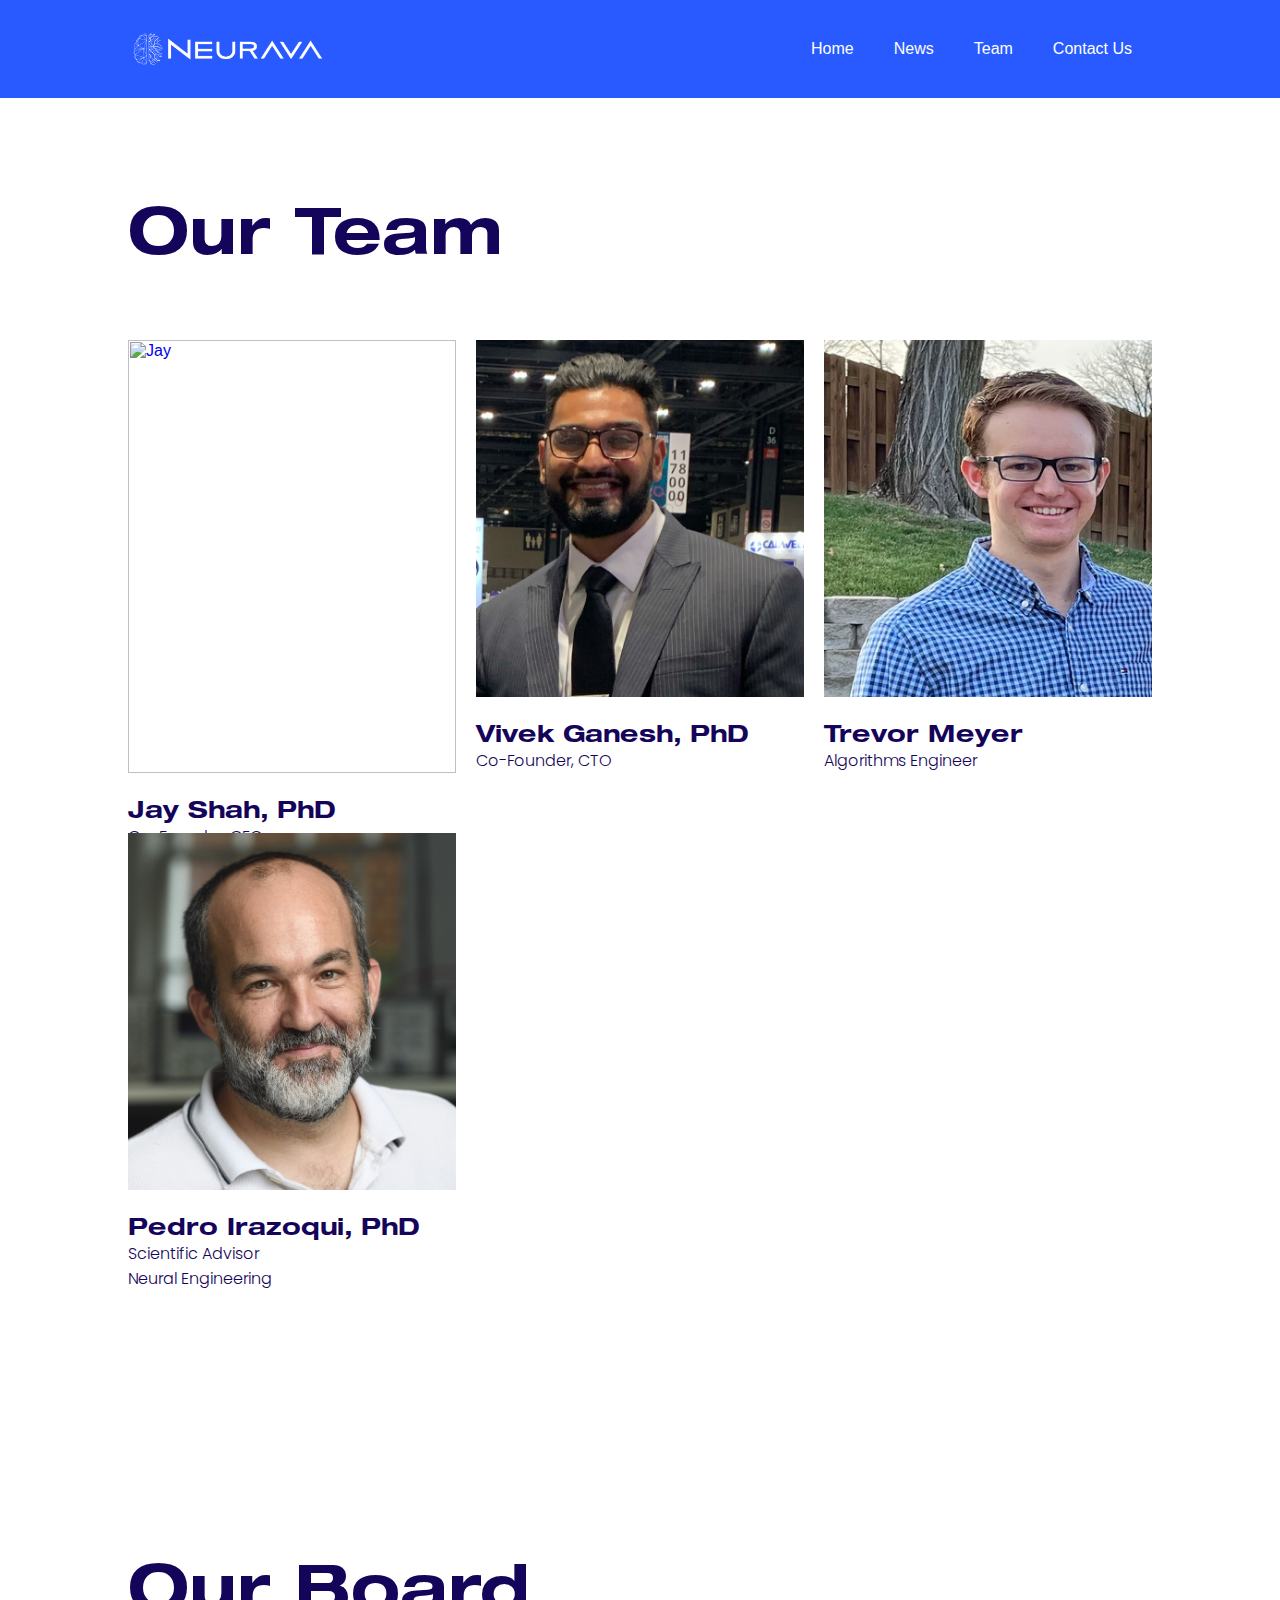
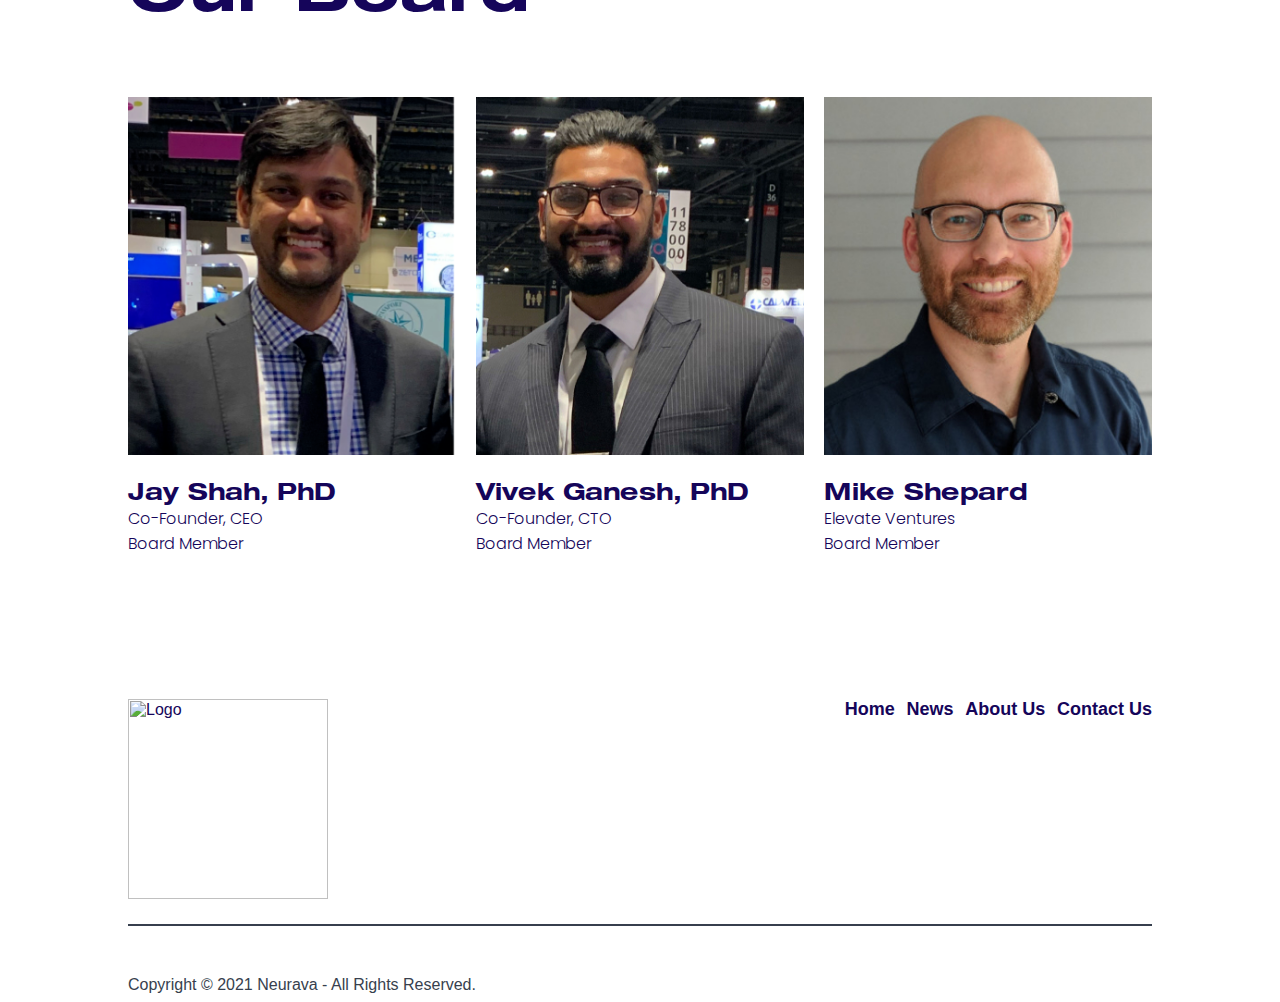
==== About.html @ c6835988 "updating team with new info" ====
<html lang="en">
  <head>
    <meta charset="UTF-8" />
    <meta http-equiv="X-UA-Compatible" content="IE=edge" />
    <meta name="viewport" content="width=device-width, initial-scale=1.0" />
    <title>About</title>
    <link rel="stylesheet" href="css/about.css" />
    <link rel="stylesheet" href="css/about-lightmode.css" />
    <link
      rel="stylesheet"
      href="https://fonts.googleapis.com/icon?family=Material+Icons+Outlined"
    />
    <link
      rel="stylesheet"
      href="https://fonts.googleapis.com/icon?family=Material+Icons+Two+Tone"
    />
  </head>
  <body class="lightMode">
    <header>
      <nav>
        <a href="index.html">
          <img src="assets/neurava-white.png" alt="Logo" class="logo" />
        </a>
        <ul>
          <li><a href="index.html"> Home </a></li>
          <li><a href="news.html"> News </a></li>
          <li><a href="about.html"> Team </a></li>
          <li><a href="contact.html"> Contact Us</a></li>
        </ul>
      </nav>
      <nav class="mobileNav active">
        <div class="mobileMenuHeader">
          <img src="assets/neurava-white.png" alt="Logo" class="logo" />
          <div class="icon">
            <span
              id="open"
              onclick="toggleMenu()"
              class="material-icons-outlined open active"
            >
              menu
            </span>
            <span
              id="close"
              onclick="toggleMenu()"
              class="material-icons-outlined close"
            >
              close
            </span>
          </div>
        </div>
        <div class="mobileMenu" id="mobileMenu">
          <ul>
            <li><a href="index.html"> Home </a></li>
            <li><a href="news.html"> News </a></li>
            <li><a href="about.html"> Team </a></li>
            <li><a href="contact.html"> Contact Us</a></li>
          </ul>
        </div>
      </nav>
    </header>

    <div class="section team">
      <div class="contentWrapper">
        <h1>Our Team</h1>
        <div class="profiles">

          <a
          href="https://www.linkedin.com/in/-jay-shah/"
          target="_blank"
          class="profile"
        >
          <img src="assets/team/jay.png" alt="Jay" />
          <div class="info">
            <div class="Title">
              <h4>Jay Shah, PhD</h4>
              <span
                ><img
                  class="linkedinLogo"
                  src="/assets/icons/linkedin-logo.png"
                  alt=""
              /></span>
            </div>
            <p>Co-Founder, CEO</p>
          </div>
        </a>

          <a
            href="https://www.linkedin.com/in/vivek-ganesh/"
            target="_blank"
            class="profile"
          >
            <img src="assets/team/vivek.jpg" alt="Vivek" />
            <div class="info">
              <div class="Title">
                <h4>Vivek Ganesh, PhD</h4>
                <span
                  ><img
                    class="linkedinLogo"
                    src="/assets/icons/linkedin-logo.png"
                    alt=""
                /></span>
              </div>
              <p>Co-Founder, CTO</p>
            </div>
          </a>

          <a
          href="https://www.linkedin.com/in/trevordmeyer"
          target="_blank"
          class="profile"
          >
          <img src="assets/team/trevor.jpg" alt="Trevor" />
          <div class="info">
            <div class="Title">
              <h4>Trevor Meyer</h4>
              <span
                ><img
                  class="linkedinLogo"
                  src="/assets/icons/linkedin-logo.png"
                  alt=""
              /></span>
            </div>
            <p>Algorithms Engineer</p>
          </div>
          </a>

          <a
            href="https://www.linkedin.com/in/pedro-irazoqui-11a4b5a/"
            target="_blank"
            class="profile"
          >
            <img src="assets/team/Pedro.jpg" alt="Pedro" />
            <div class="info">
              <div class="Title">
                <h4>Pedro Irazoqui, PhD</h4>
                <span
                  ><img
                    class="linkedinLogo"
                    src="/assets/icons/linkedin-logo.png"
                    alt=""
                /></span>
              </div>
              <p>Scientific Advisor</p>
              <p>Neural Engineering</p>
            </div>
          </a>
        </div>
      </div>
    </div>
    <div class="section board">
      <div class="contentWrapper">
        <h1>Our Board</h1>
        <div class="profiles">
          <a
          href="https://www.linkedin.com/in/-jay-shah/"
          target="_blank"
          class="profile"
        >
          <img src="assets/team/Jay.png" alt="Jay" />
          <div class="info">
            <div class="Title">
              <h4>Jay Shah, PhD</h4>
              <span
                ><img
                  class="linkedinLogo"
                  src="/assets/icons/linkedin-logo.png"
                  alt=""
              /></span>
            </div>
            <p>Co-Founder, CEO</p>
            <p>Board Member</p>
          </div>
        </a>
          <a
            href="https://www.linkedin.com/in/vivek-ganesh/"
            target="_blank"
            class="profile"
          >
            <img src="assets/team/vivek.jpg" alt="Vivek" />
            <div class="info">
              <div class="Title">
                <h4>Vivek Ganesh, PhD</h4>
                <span
                  ><img
                    class="linkedinLogo"
                    src="/assets/icons/linkedin-logo.png"
                    alt=""
                /></span>
              </div>
              <p>Co-Founder, CTO</p>
              <p>Board Member</p>
            </div>
          </a>
          <a
            href="https://www.linkedin.com/in/dmichaelshepard/"
            target="_blank"
            class="profile"
          >
            <img src="assets/team/mike.jpg" alt="Pedro" />
            <div class="info">
              <div class="Title">
                <h4>Mike Shepard</h4>
                <span
                  ><img
                    class="linkedinLogo"
                    src="/assets/icons/linkedin-logo.png"
                    alt=""
                /></span>
              </div>
              <p>Elevate Ventures</p>
              <p>Board Member</p>
            </div>
          </a>
        </div>
      </div>
    </div>
    <div class="footer">
      <div class="footerInner">
        <div class="top">
          <img src="assets/neurava-white.png" alt="Logo" class="logo" />
          <img src="assets/neurava.png" alt="Logo" class="logo lightMode" />
          <ul class="nav">
            <li><a href="index.html"> Home </a></li>
            <li><a href="news.html"> News </a></li>
            <li><a href="about.html"> About Us </a></li>
            <li><a href="contact.html"> Contact Us</a></li>
          </ul>
        </div>
        <div class="divider"></div>
        <div class="bottom">
          <div class="copywrite">
            Copyright © 2021 Neurava - All Rights Reserved.
          </div>
          <div class="socialmedia"></div>
        </div>
      </div>
    </div>
  </body>
  <script src="assets/js/menu.js" charset="utf-8"></script>
  <script src="assets/js/lightmodecontroller.js" charset="utf-8"></script>
</html>
---- css/about.css ----
@import url("https://fonts.googleapis.com/css2?family=Poppins:wght@100;200;300;400;500;600;700;800;900&display=swap");
@font-face {
  font-family: "HelveticaExtended";
  font-weight: 100;
  src: url("../assets/Fonts/Helvetica-Neue-Thin-Extended.ttf") format("woff2"), url("/fonts/OpenSans-Regular-webfont.woff") format("woff");
}

@font-face {
  font-family: "HelveticaExtended";
  font-weight: 200;
  src: url("../assets/Fonts/Helvetica-Neue-Ultra-Light-Extended.ttf") format("woff2"), url("/fonts/OpenSans-Regular-webfont.woff") format("woff");
}

@font-face {
  font-family: "HelveticaExtended";
  font-weight: 300;
  src: url("../assets/Fonts/Helvetica-Neue-Light-Extended.ttf") format("woff2"), url("/fonts/OpenSans-Regular-webfont.woff") format("woff");
}

@font-face {
  font-family: "HelveticaExtended";
  font-weight: 400;
  src: url("../assets/Fonts/Helvetica-Neue-Extended.ttf") format("woff2"), url("/fonts/OpenSans-Regular-webfont.woff") format("woff");
}

@font-face {
  font-family: "HelveticaExtended";
  font-weight: 500;
  src: url("../assets/Fonts/Helvetica-Neue-Medium-Extended.ttf") format("woff2"), url("/fonts/OpenSans-Regular-webfont.woff") format("woff");
}

@font-face {
  font-family: "HelveticaExtended";
  font-weight: 600;
  src: url("../assets/Fonts/Helvetica-Neue-Bold-Extended.ttf") format("woff2"), url("/fonts/OpenSans-Regular-webfont.woff") format("woff");
}

@font-face {
  font-family: "HelveticaExtended";
  font-weight: 700;
  src: url("../assets/Fonts/Helvetica-Neue-Heavy-Extended.ttf") format("woff2"), url("/fonts/OpenSans-Regular-webfont.woff") format("woff");
}

@font-face {
  font-family: "HelveticaExtended";
  font-weight: 800;
  src: url("../assets/Fonts/Helvetica-Neue-Black-Extended.ttf") format("woff2"), url("/fonts/OpenSans-Regular-webfont.woff") format("woff");
}

.material-icons {
  font-family: "Material Icons";
  font-weight: normal;
  font-style: normal;
  font-size: 24px;
  /* Preferred icon size */
  display: inline-block;
  line-height: 1;
  text-transform: none;
  letter-spacing: normal;
  word-wrap: normal;
  white-space: nowrap;
  direction: ltr;
  text-rendering: optimizeLegibility;
  -moz-osx-font-smoothing: grayscale;
  -webkit-font-feature-settings: "liga";
          font-feature-settings: "liga";
}

* {
  padding: 0;
  margin: 0;
  font-family: Arial, Helvetica, sans-serif;
  -webkit-box-sizing: border-box;
          box-sizing: border-box;
}

body {
  position: absolute;
  overflow-x: hidden;
  width: 100vw;
}

h1,
h2,
h3,
h4,
h5,
h6,
div,
ul,
li,
p {
  color: white;
}

a {
  text-decoration: none;
}

h1 {
  font-size: 64px;
  font-family: HelveticaExtended;
  font-weight: 600;
}

h2 {
  font-size: 48px;
  font-family: HelveticaExtended;
  font-weight: 600;
}

h3 {
  font-size: 32px;
  font-family: HelveticaExtended;
  font-weight: 600;
}

h4 {
  font-size: 24px;
  font-family: HelveticaExtended;
  font-weight: 600;
}

p {
  font-size: 1em;
  font-family: "Poppins", sans-serif;
}

.lightMode {
  background: white;
}

.lightMode h1,
.lightMode h2,
.lightMode h3,
.lightMode h4,
.lightMode h5,
.lightMode h6,
.lightMode div,
.lightMode ul,
.lightMode li,
.lightMode p {
  color: #15055a;
}

.darkMode {
  background: #02020f;
}

.darkMode h1,
.darkMode h2,
.darkMode h3,
.darkMode h4,
.darkMode h5,
.darkMode h6,
.darkMode div,
.darkMode ul,
.darkMode li,
.darkMode p {
  color: white;
}

.lightMode header {
  position: fixed;
  z-index: 9000;
  display: -webkit-box;
  display: -ms-flexbox;
  display: flex;
  -webkit-box-pack: center;
      -ms-flex-pack: center;
          justify-content: center;
  width: 100%;
  background-color: #285aff;
}

.lightMode header nav ul li a:hover {
  background: linear-gradient(274.36deg, black 0%, black 100%);
  background-clip: text;
  -webkit-background-clip: text;
  -webkit-text-fill-color: transparent;
}

.lightMode header nav.mobileNav {
  display: none;
}

.lightMode .footer .footerInner .top .logo {
  display: none;
}

.lightMode .footer .footerInner .top .logo.lightMode {
  display: block;
}

header {
  position: fixed;
  z-index: 9000;
  display: -webkit-box;
  display: -ms-flexbox;
  display: flex;
  -webkit-box-pack: center;
      -ms-flex-pack: center;
          justify-content: center;
  width: 100%;
  -webkit-backdrop-filter: blur(20px);
          backdrop-filter: blur(20px);
  background-color: #02020f2d;
}

header nav {
  margin: auto;
  padding: 20px 0;
  -ms-flex-item-align: center;
      align-self: center;
  width: 80%;
  display: -webkit-box;
  display: -ms-flexbox;
  display: flex;
  -webkit-box-pack: justify;
      -ms-flex-pack: justify;
          justify-content: space-between;
  -webkit-box-align: center;
      -ms-flex-align: center;
          align-items: center;
}

header nav .logo {
  width: 200px;
  -webkit-transition-duration: 1s;
          transition-duration: 1s;
  -webkit-transition-timing-function: ease-in-out;
          transition-timing-function: ease-in-out;
}

header nav ul {
  display: -webkit-box;
  display: -ms-flexbox;
  display: flex;
}

header nav ul li {
  list-style: none;
  margin: 20px;
}

header nav ul li a {
  color: white;
  text-decoration: none;
}

header nav ul li a:hover {
  background: linear-gradient(274.36deg, #493eff 0%, #0776ff 100%);
  background-clip: text;
  -webkit-background-clip: text;
  -webkit-text-fill-color: transparent;
}

header nav.mobileNav {
  display: none;
}

#particles-js {
  display: none;
  position: absolute;
  z-index: 1;
  width: 100%;
  height: 100vh;
  background-image: url("");
  background-repeat: no-repeat;
  background-size: cover;
  background-position: 50% 50%;
}

#particles-lightmode {
  display: none;
  top: 0;
  position: absolute;
  z-index: -1;
  width: 100%;
  height: 100vh;
  background-image: url("");
  background-repeat: no-repeat;
  background-size: cover;
  background-position: 50% 50%;
}

.lightMode #particles-lightmode,
.darkMode #particles-lightmode {
  display: block;
}

.contentWrapper {
  width: 80%;
}

.footer {
  height: 250px;
  width: 100%;
  display: -webkit-box;
  display: -ms-flexbox;
  display: flex;
  -webkit-box-pack: center;
      -ms-flex-pack: center;
          justify-content: center;
  -webkit-box-align: center;
      -ms-flex-align: center;
          align-items: center;
}

.footer .footerInner {
  width: 80%;
  display: -webkit-box;
  display: -ms-flexbox;
  display: flex;
  -webkit-box-orient: vertical;
  -webkit-box-direction: normal;
      -ms-flex-direction: column;
          flex-direction: column;
}

.footer .footerInner .top {
  display: -webkit-box;
  display: -ms-flexbox;
  display: flex;
  -webkit-box-pack: justify;
      -ms-flex-pack: justify;
          justify-content: space-between;
  width: 100%;
}

.footer .footerInner .top .logo {
  width: 200px;
}

.footer .footerInner .top .logo.lightMode {
  display: none;
}

.footer ul {
  display: -webkit-box;
  display: -ms-flexbox;
  display: flex;
  -webkit-box-pack: justify;
      -ms-flex-pack: justify;
          justify-content: space-between;
  width: 30%;
}

.footer ul li {
  font-weight: 600;
  font-size: 18px;
  list-style: none;
}

.footer ul li a {
  color: white;
  text-decoration: none;
}

.footer ul li a:hover {
  background: linear-gradient(274.36deg, #493eff 0%, #0776ff 100%);
  background-clip: text;
  -webkit-background-clip: text;
  -webkit-text-fill-color: transparent;
}

.footer .divider {
  width: 100%;
  border: 1px solid #373f4e;
  margin: 25px 0 50px 0;
}

.footer .bottom .copywrite {
  color: #373f4e;
}

.lightMode .footer ul li a {
  color: #15055a;
  text-decoration: none;
}

@media screen and (max-width: 768px) {
  h1 {
    font-size: 42px;
    font-family: HelveticaExtended;
    font-weight: 600;
  }
  h2 {
    font-size: 32px;
    font-family: HelveticaExtended;
    font-weight: 600;
  }
  h3 {
    font-size: 24px;
    font-family: HelveticaExtended;
    font-weight: 600;
  }
  h4 {
    font-size: 24px;
    font-family: HelveticaExtended;
    font-weight: 600;
  }
  p {
    font-size: 1em;
    font-family: "Poppins", sans-serif;
  }
  html {
    width: 100vw !important;
    overflow-x: hidden !important;
  }
  body {
    overflow-x: hidden !important;
  }
  header {
    position: absolute;
    z-index: 9000;
    height: 80px;
    width: 100%;
  }
  header nav {
    display: none;
  }
  header nav.mobileNav {
    color: white;
    margin: auto;
    padding: 20px 0;
    -ms-flex-item-align: center;
        align-self: center;
    width: 80%;
    display: -webkit-box;
    display: -ms-flexbox;
    display: flex;
    -webkit-box-orient: horizontal;
    -webkit-box-direction: normal;
        -ms-flex-direction: row;
            flex-direction: row;
    -webkit-box-pack: justify;
        -ms-flex-pack: justify;
            justify-content: space-between;
    -webkit-box-align: center;
        -ms-flex-align: center;
            align-items: center;
  }
  header nav.mobileNav .logo {
    width: 150px;
    -webkit-transition-duration: 1s;
            transition-duration: 1s;
    -webkit-transition-timing-function: ease-in-out;
            transition-timing-function: ease-in-out;
  }
  header nav.mobileNav .material-icons-outlined {
    color: white;
  }
  header nav.mobileNav .mobileMenuHeader {
    display: -webkit-box;
    display: -ms-flexbox;
    display: flex;
    width: 100%;
    margin-bottom: 100px;
    -webkit-box-pack: justify;
        -ms-flex-pack: justify;
            justify-content: space-between;
    z-index: 10000;
  }
  header nav.mobileNav .mobileMenuHeader .icon .close,
  header nav.mobileNav .mobileMenuHeader .icon .open {
    display: none;
  }
  header nav.mobileNav .mobileMenuHeader .icon .active {
    display: block;
  }
  header nav.mobileNav .mobileMenu {
    display: -webkit-box;
    display: -ms-flexbox;
    display: flex;
    left: 768px;
    display: flex;
    width: 100vw;
    height: 100vh;
    position: fixed;
    top: 0px;
    left: 768px;
    z-index: 9000;
    background: #02020f;
    -webkit-box-orient: vertical;
    -webkit-box-direction: normal;
        -ms-flex-direction: column;
            flex-direction: column;
    padding: 30px;
    -webkit-transition-duration: 1s;
            transition-duration: 1s;
  }
  header nav.mobileNav .mobileMenu.active {
    left: 0px;
    -webkit-transition-duration: 1s;
            transition-duration: 1s;
  }
  header nav.mobileNav .mobileMenu ul {
    margin-top: 100px;
    display: -webkit-box;
    display: -ms-flexbox;
    display: flex;
    -webkit-box-orient: vertical;
    -webkit-box-direction: normal;
        -ms-flex-direction: column;
            flex-direction: column;
  }
  header nav.mobileNav .mobileMenu ul li {
    font-size: 40px;
    list-style: none;
    margin: 20px;
  }
  header nav.mobileNav .mobileMenu ul li a {
    font-family: HelveticaExtended;
    font-weight: 600;
    color: white;
    text-decoration: none;
  }
  .lightMode header nav.light {
    display: none;
    -webkit-transition-duration: 1s;
            transition-duration: 1s;
    -webkit-transition-timing-function: ease-in-out;
            transition-timing-function: ease-in-out;
  }
  .lightMode header nav.mobileNav {
    display: -webkit-box;
    display: -ms-flexbox;
    display: flex;
  }
  .lightMode header nav.mobileNav .material-icons-outlined {
    -webkit-transition-duration: 2s;
            transition-duration: 2s;
  }
  .lightMode header nav.mobileNav .material-icons-outlined.close {
    color: black;
  }
  .lightMode header nav.mobileNav .mobileMenu {
    display: -webkit-box;
    display: -ms-flexbox;
    display: flex;
    left: 768px;
    display: flex;
    width: 100vw;
    height: 100vh;
    position: absolute;
    top: 0px;
    left: 768px;
    z-index: 9000;
    background: white;
    -webkit-box-orient: vertical;
    -webkit-box-direction: normal;
        -ms-flex-direction: column;
            flex-direction: column;
    padding: 30px;
    -webkit-transition-duration: 1s;
            transition-duration: 1s;
  }
  .lightMode header nav.mobileNav .mobileMenu.active {
    left: 0px;
    -webkit-transition-duration: 1s;
            transition-duration: 1s;
  }
  .lightMode header nav.mobileNav .mobileMenu ul {
    margin-top: 100px;
    display: -webkit-box;
    display: -ms-flexbox;
    display: flex;
    -webkit-box-orient: vertical;
    -webkit-box-direction: normal;
        -ms-flex-direction: column;
            flex-direction: column;
  }
  .lightMode header nav.mobileNav .mobileMenu ul li {
    font-size: 40px;
    list-style: none;
    margin: 20px;
  }
  .lightMode header nav.mobileNav .mobileMenu ul li a {
    font-family: HelveticaExtended;
    font-weight: 600;
    color: black;
    text-decoration: none;
  }
  .footer .footerInner {
    width: 80%;
  }
  .footer .footerInner .top {
    display: -webkit-box;
    display: -ms-flexbox;
    display: flex;
    -webkit-box-pack: center;
        -ms-flex-pack: center;
            justify-content: center;
    width: 100%;
  }
  .footer ul {
    display: none;
  }
  .footer .bottom .copywrite {
    text-align: center;
    color: #373f4e;
  }
  .lightMode .footer .bottom .copywrite {
    text-align: center;
    color: #15055a;
  }
}

.section {
  min-height: 100vh;
  padding: 100px 0;
  width: 100%;
  display: -webkit-box;
  display: -ms-flexbox;
  display: flex;
  -webkit-box-orient: vertical;
  -webkit-box-direction: normal;
      -ms-flex-direction: column;
          flex-direction: column;
  -webkit-box-pack: center;
      -ms-flex-pack: center;
          justify-content: center;
  -webkit-box-align: center;
      -ms-flex-align: center;
          align-items: center;
}

.section.team {
  padding-top: 200px;
}

.team .profiles,
.board .profiles {
  margin-top: 40px;
  width: 100%;
  display: -webkit-box;
  display: -ms-flexbox;
  display: flex;
  -webkit-box-pack: justify;
      -ms-flex-pack: justify;
          justify-content: space-between;
  -ms-flex-wrap: wrap;
      flex-wrap: wrap;
}

.team .profiles .profile,
.board .profiles .profile {
  width: 32%;
  cursor: pointer;
  text-decoration: none;
  margin: 30px 0;
}

.team .profiles .profile .Title,
.board .profiles .profile .Title {
  display: -webkit-box;
  display: -ms-flexbox;
  display: flex;
  -webkit-box-pack: justify;
      -ms-flex-pack: justify;
          justify-content: space-between;
  -webkit-box-align: center;
      -ms-flex-align: center;
          align-items: center;
}

.team .profiles .profile .Title img,
.board .profiles .profile .Title img {
  width: 30px;
}

.team .profiles .profile:hover,
.board .profiles .profile:hover {
  -webkit-transform: scale(1.02);
          transform: scale(1.02);
}

.team .profiles .profile img,
.board .profiles .profile img {
  width: 100%;
}

.team .profiles .profile .info,
.board .profiles .profile .info {
  margin-top: 25px;
}

.team .profiles .profile .info h2,
.board .profiles .profile .info h2 {
  font-size: 34px;
  margin-bottom: 10px;
}

.team .profiles .profile .info p,
.board .profiles .profile .info p {
  font-size: 16px;
  font-weight: 300;
}

@media screen and (max-width: 768px) {
  .section.team {
    padding-top: 200px;
  }
  .team,
  .board {
    text-align: center;
  }
  .team .profiles,
  .board .profiles {
    margin-top: 40px;
    width: 100%;
    display: -webkit-box;
    display: -ms-flexbox;
    display: flex;
    -webkit-box-orient: vertical;
    -webkit-box-direction: normal;
        -ms-flex-direction: column;
            flex-direction: column;
    -webkit-box-pack: center;
        -ms-flex-pack: center;
            justify-content: center;
  }
  .team .profiles .profile,
  .board .profiles .profile {
    width: 100%;
    cursor: pointer;
    margin-bottom: 50px;
  }
  .team .profiles .profile:hover,
  .board .profiles .profile:hover {
    -webkit-transform: scale(1.02);
            transform: scale(1.02);
  }
  .team .profiles .profile img,
  .board .profiles .profile img {
    width: 100%;
  }
  .team .profiles .profile .info,
  .board .profiles .profile .info {
    margin-top: 15px;
    text-align: center;
  }
  .team .profiles .profile .info h2,
  .board .profiles .profile .info h2 {
    font-size: 36px;
    margin-bottom: 10px;
  }
  .team .profiles .profile .info p,
  .board .profiles .profile .info p {
    font-size: 16px;
    font-weight: 300;
  }
}
/*# sourceMappingURL=about.css.map */
---- css/about-lightmode.css ----
.lightMode .section.team {
  padding-top: 200px;
}

.lightMode .team .profiles .profile .Title,
.lightMode .board .profiles .profile .Title {
  display: -webkit-box;
  display: -ms-flexbox;
  display: flex;
  -webkit-box-pack: justify;
      -ms-flex-pack: justify;
          justify-content: space-between;
  -webkit-box-align: center;
      -ms-flex-align: center;
          align-items: center;
}

.lightMode .team .profiles .profile .Title img,
.lightMode .board .profiles .profile .Title img {
  width: 30px;
}
/*# sourceMappingURL=about-lightmode.css.map */
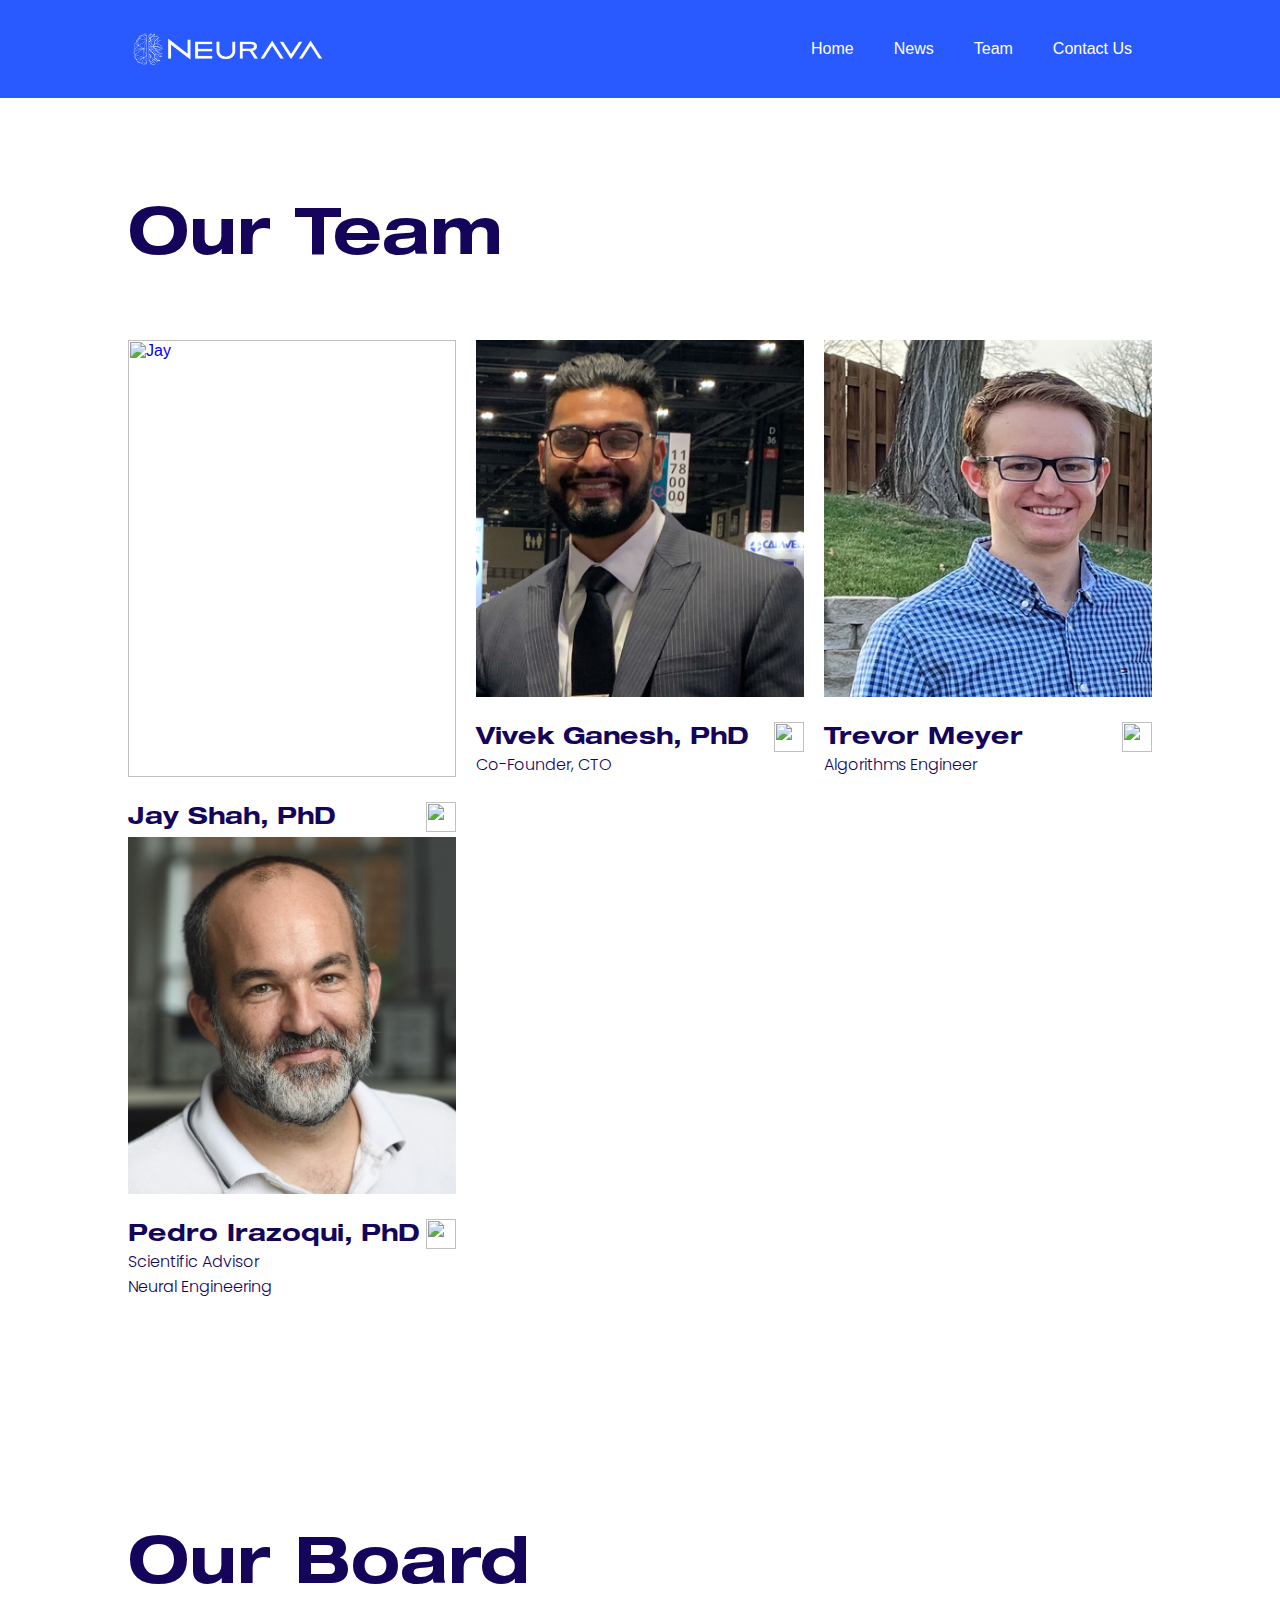
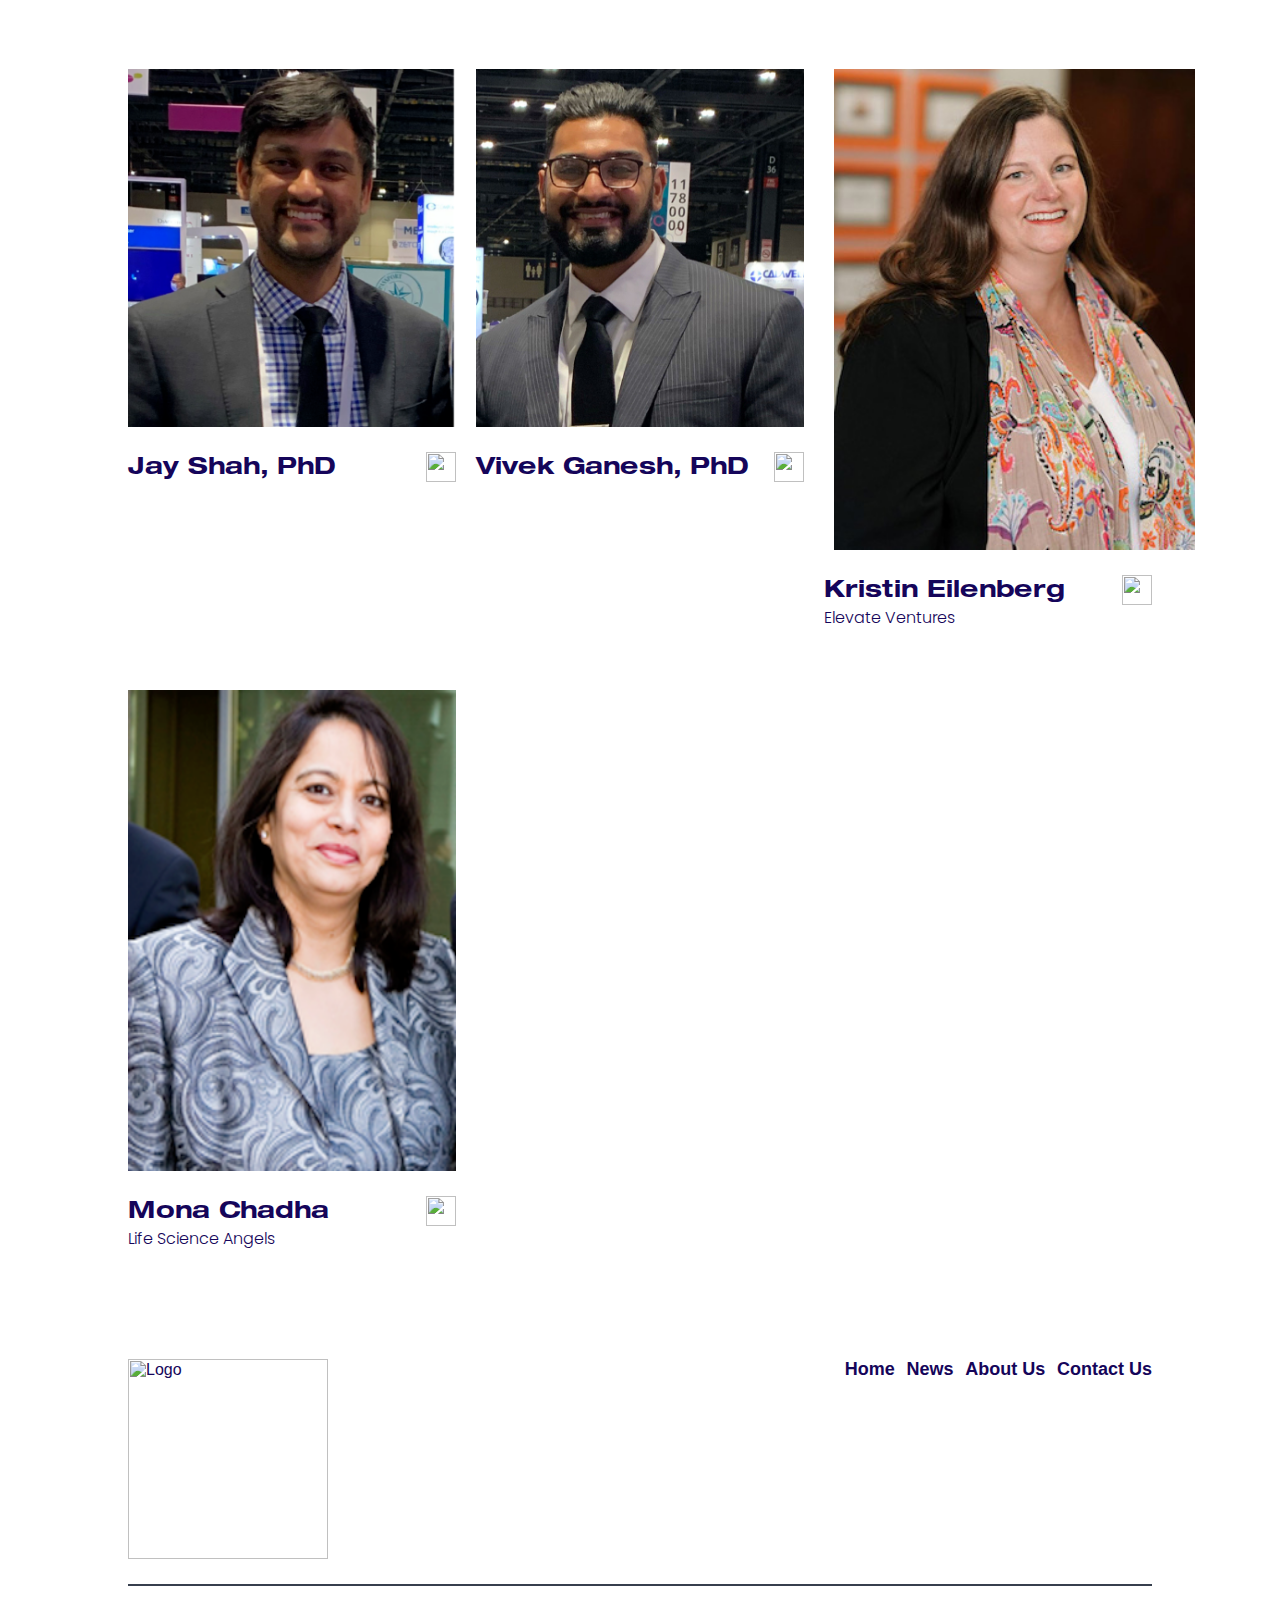
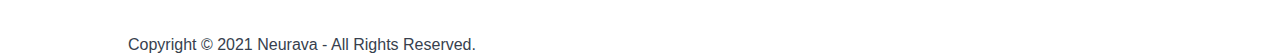
==== commit d46e8f02: "updating board members" ====
--- a/About.html
+++ b/About.html
@@ -167,8 +167,6 @@
                   alt=""
               /></span>
             </div>
-            <p>Co-Founder, CEO</p>
-            <p>Board Member</p>
           </div>
         </a>
           <a
@@ -176,7 +174,7 @@
             target="_blank"
             class="profile"
           >
-            <img src="assets/team/vivek.jpg" alt="Vivek" />
+            <img src="assets/team/vivek.jpg" alt="Vivek"/>
             <div class="info">
               <div class="Title">
                 <h4>Vivek Ganesh, PhD</h4>
@@ -187,19 +185,17 @@
                     alt=""
                 /></span>
               </div>
-              <p>Co-Founder, CTO</p>
-              <p>Board Member</p>
-            </div>
-          </a>
-          <a
-            href="https://www.linkedin.com/in/dmichaelshepard/"
-            target="_blank"
-            class="profile"
-          >
-            <img src="assets/team/mike.jpg" alt="Pedro" />
-            <div class="info">
-              <div class="Title">
-                <h4>Mike Shepard</h4>
+            </div>
+          </a>
+          <a
+            href="https://www.linkedin.com/in/kristineilenberg/"
+            target="_blank"
+            class="profile"
+          >
+            <img src="assets/team/kristin1.jpg" alt="Kristin" style="object-fit:contain; width:380px; height:481px; border: 1px #CCC"/>
+            <div class="info">
+              <div class="Title">
+                <h4>Kristin Eilenberg</h4>
                 <span
                   ><img
                     class="linkedinLogo"
@@ -208,7 +204,25 @@
                 /></span>
               </div>
               <p>Elevate Ventures</p>
-              <p>Board Member</p>
+            </div>
+          </a>
+          <a
+            href="https://www.linkedin.com/in/mona-chadha-1ba3304/"
+            target="_blank"
+            class="profile"
+          >
+            <img src="assets/team/Mona.png" alt="Mona" width="355" height="481"/>
+            <div class="info">
+              <div class="Title">
+                <h4>Mona Chadha</h4>
+                <span
+                  ><img
+                    class="linkedinLogo"
+                    src="/assets/icons/linkedin-logo.png"
+                    alt=""
+                /></span>
+              </div>
+              <p>Life Science Angels</p>
             </div>
           </a>
         </div>
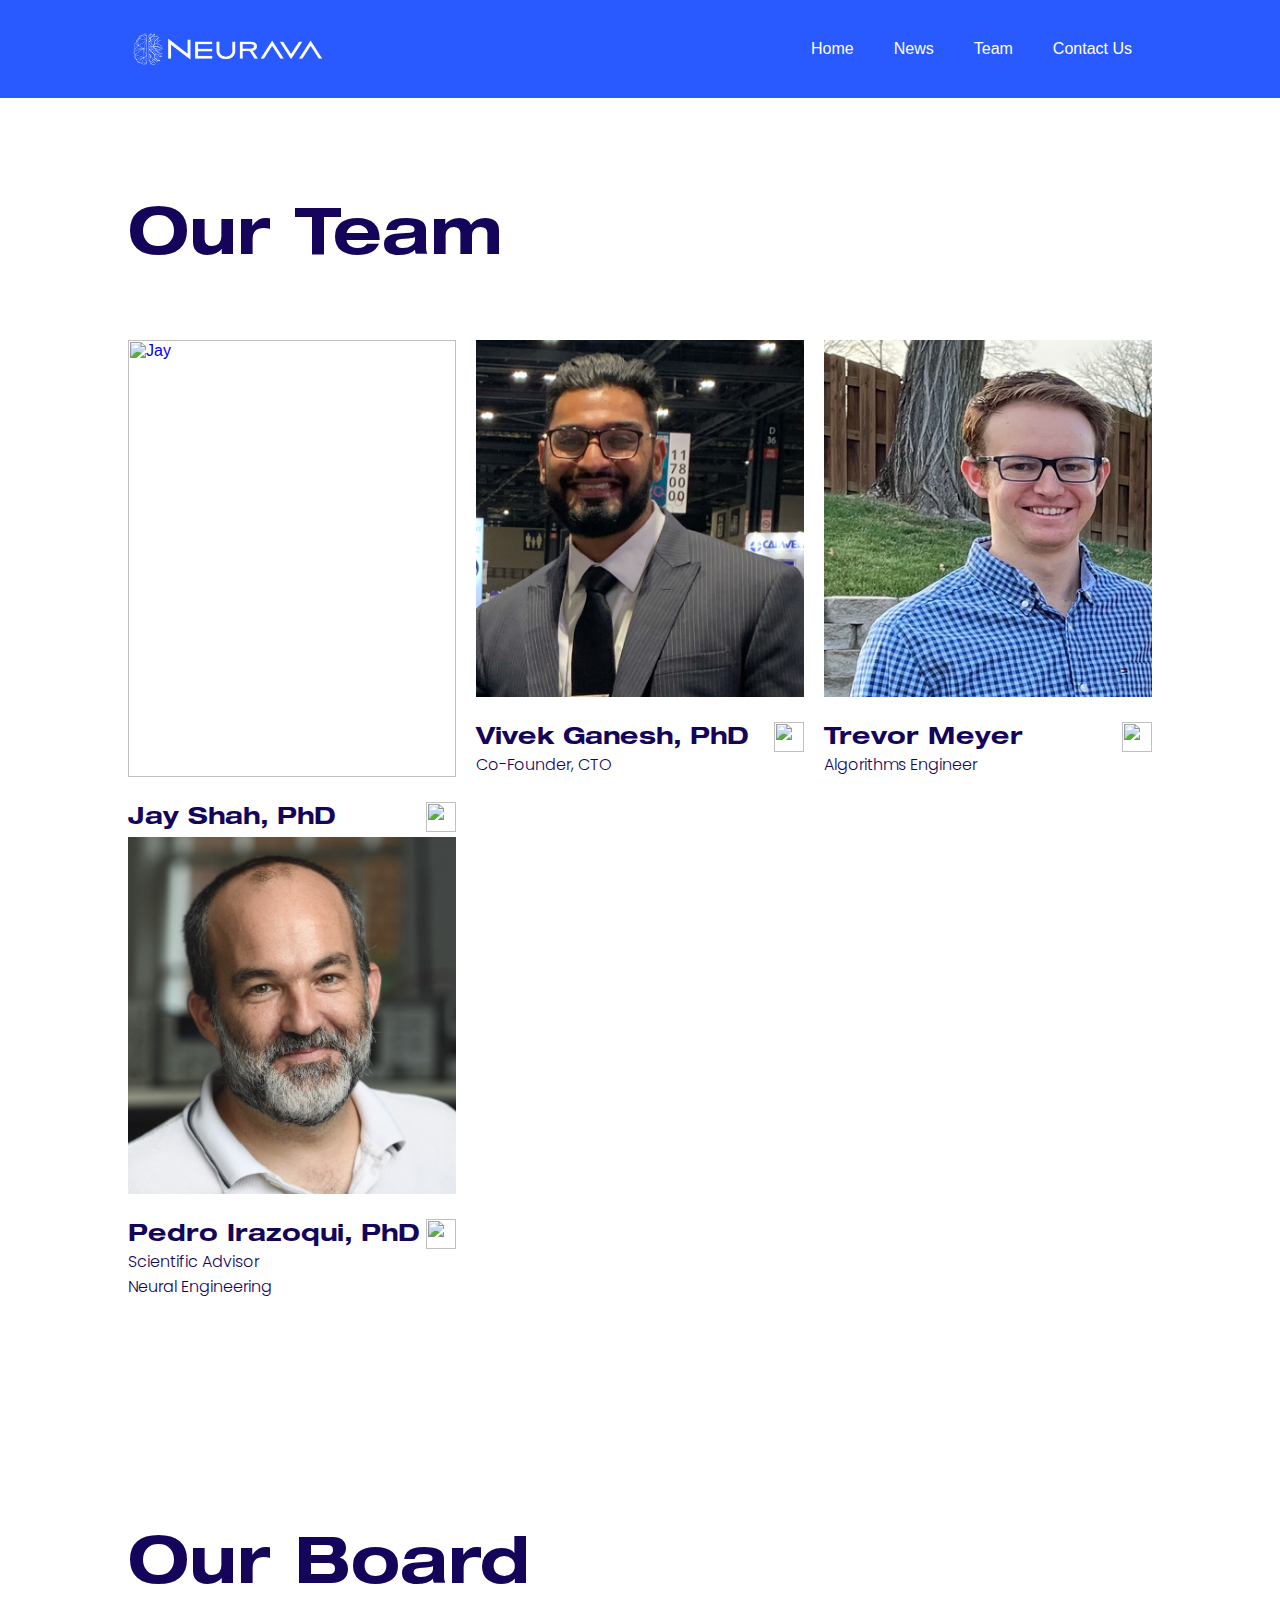
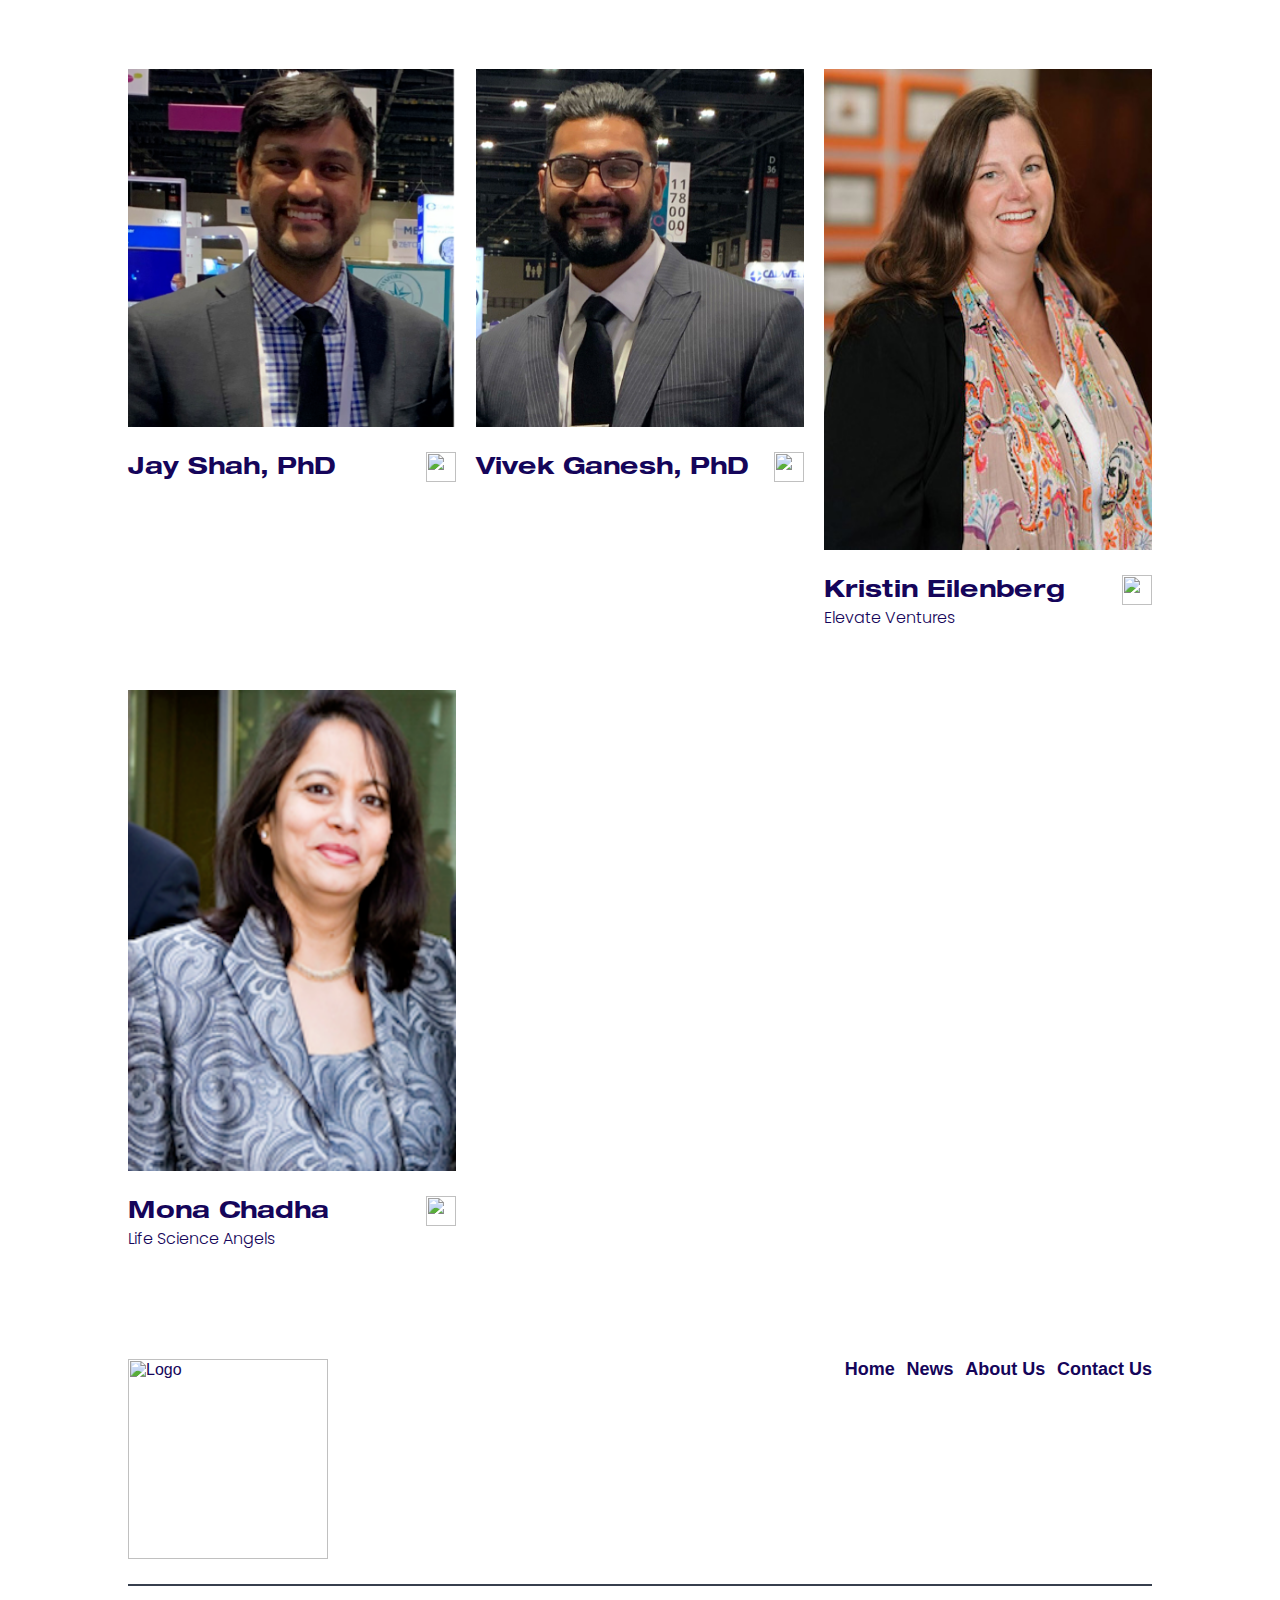
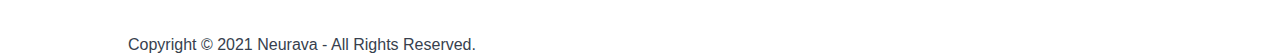
==== commit b3c44037: "updating kristin's image" ====
--- a/About.html
+++ b/About.html
@@ -192,7 +192,7 @@
             target="_blank"
             class="profile"
           >
-            <img src="assets/team/kristin1.jpg" alt="Kristin" style="object-fit:contain; width:380px; height:481px; border: 1px #CCC"/>
+            <img src="assets/team/kristin1.jpg" alt="Kristin" width="355" height="481"/>
             <div class="info">
               <div class="Title">
                 <h4>Kristin Eilenberg</h4>
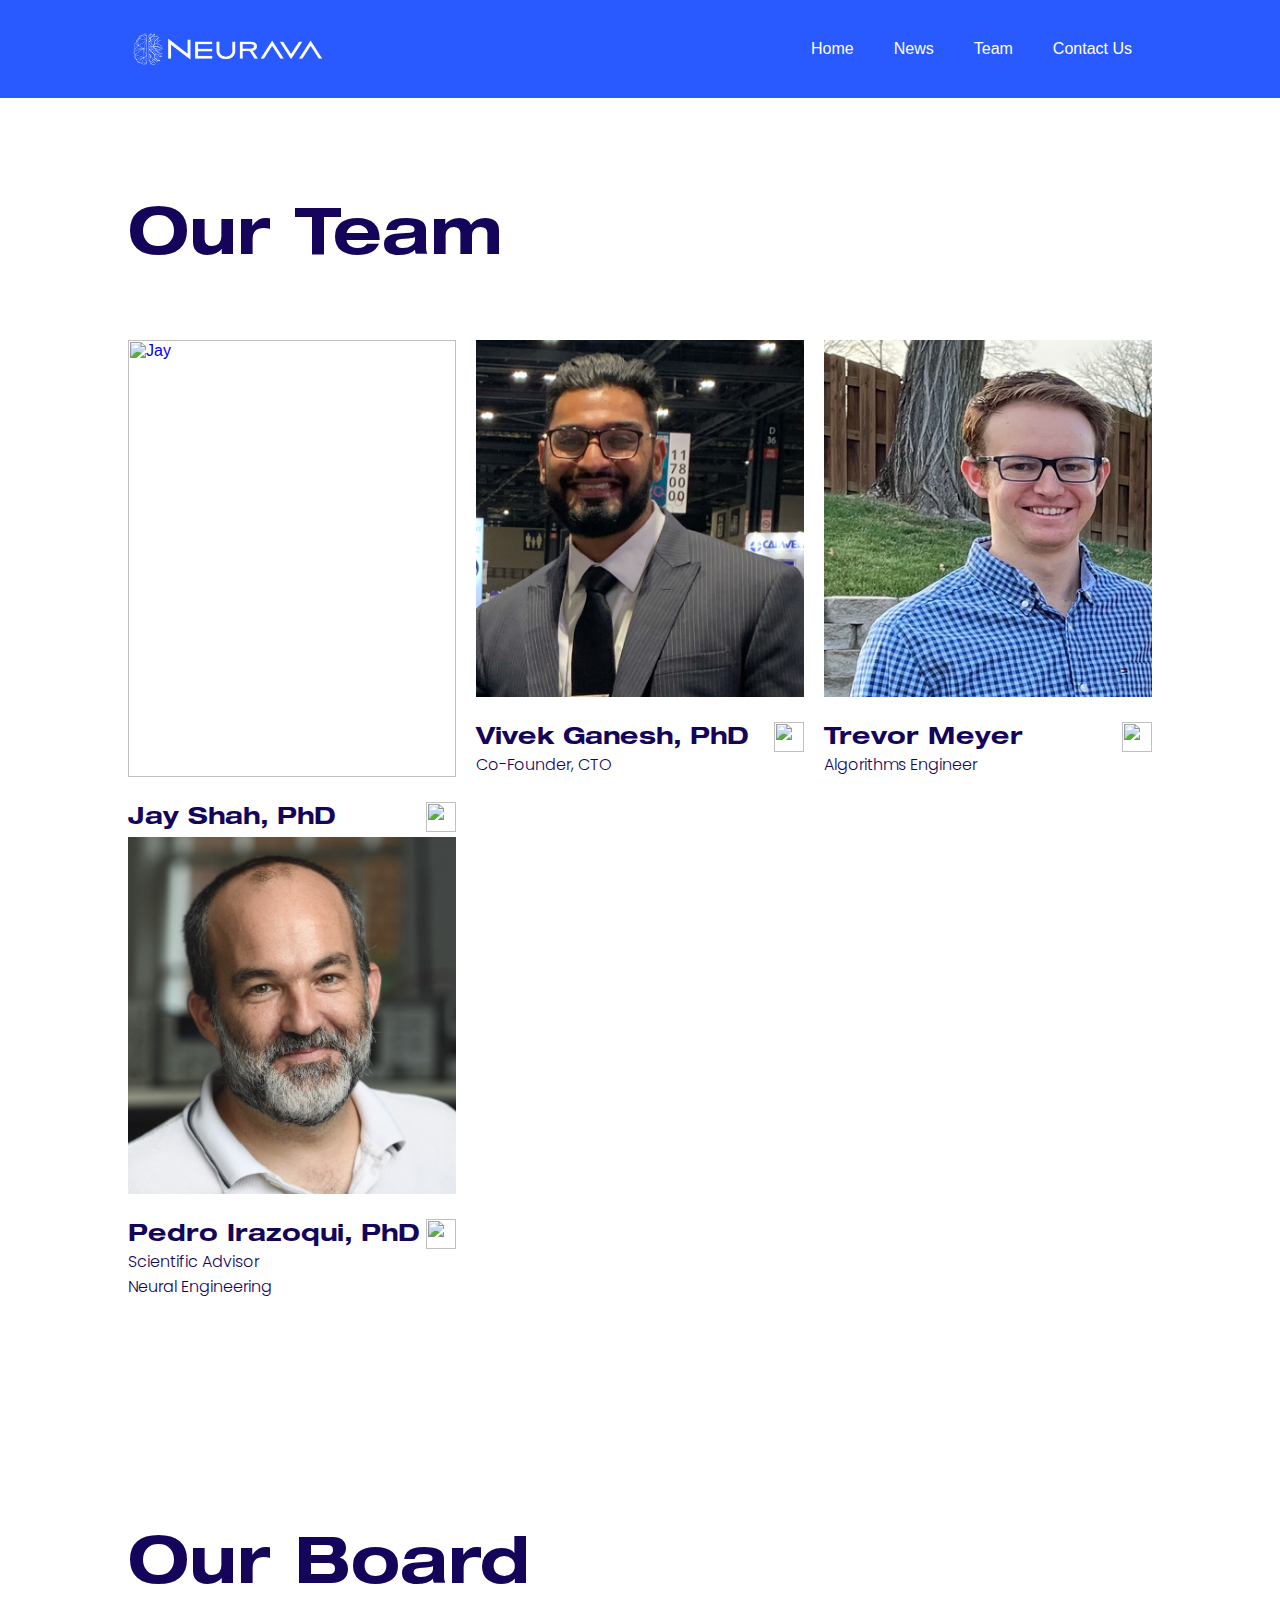
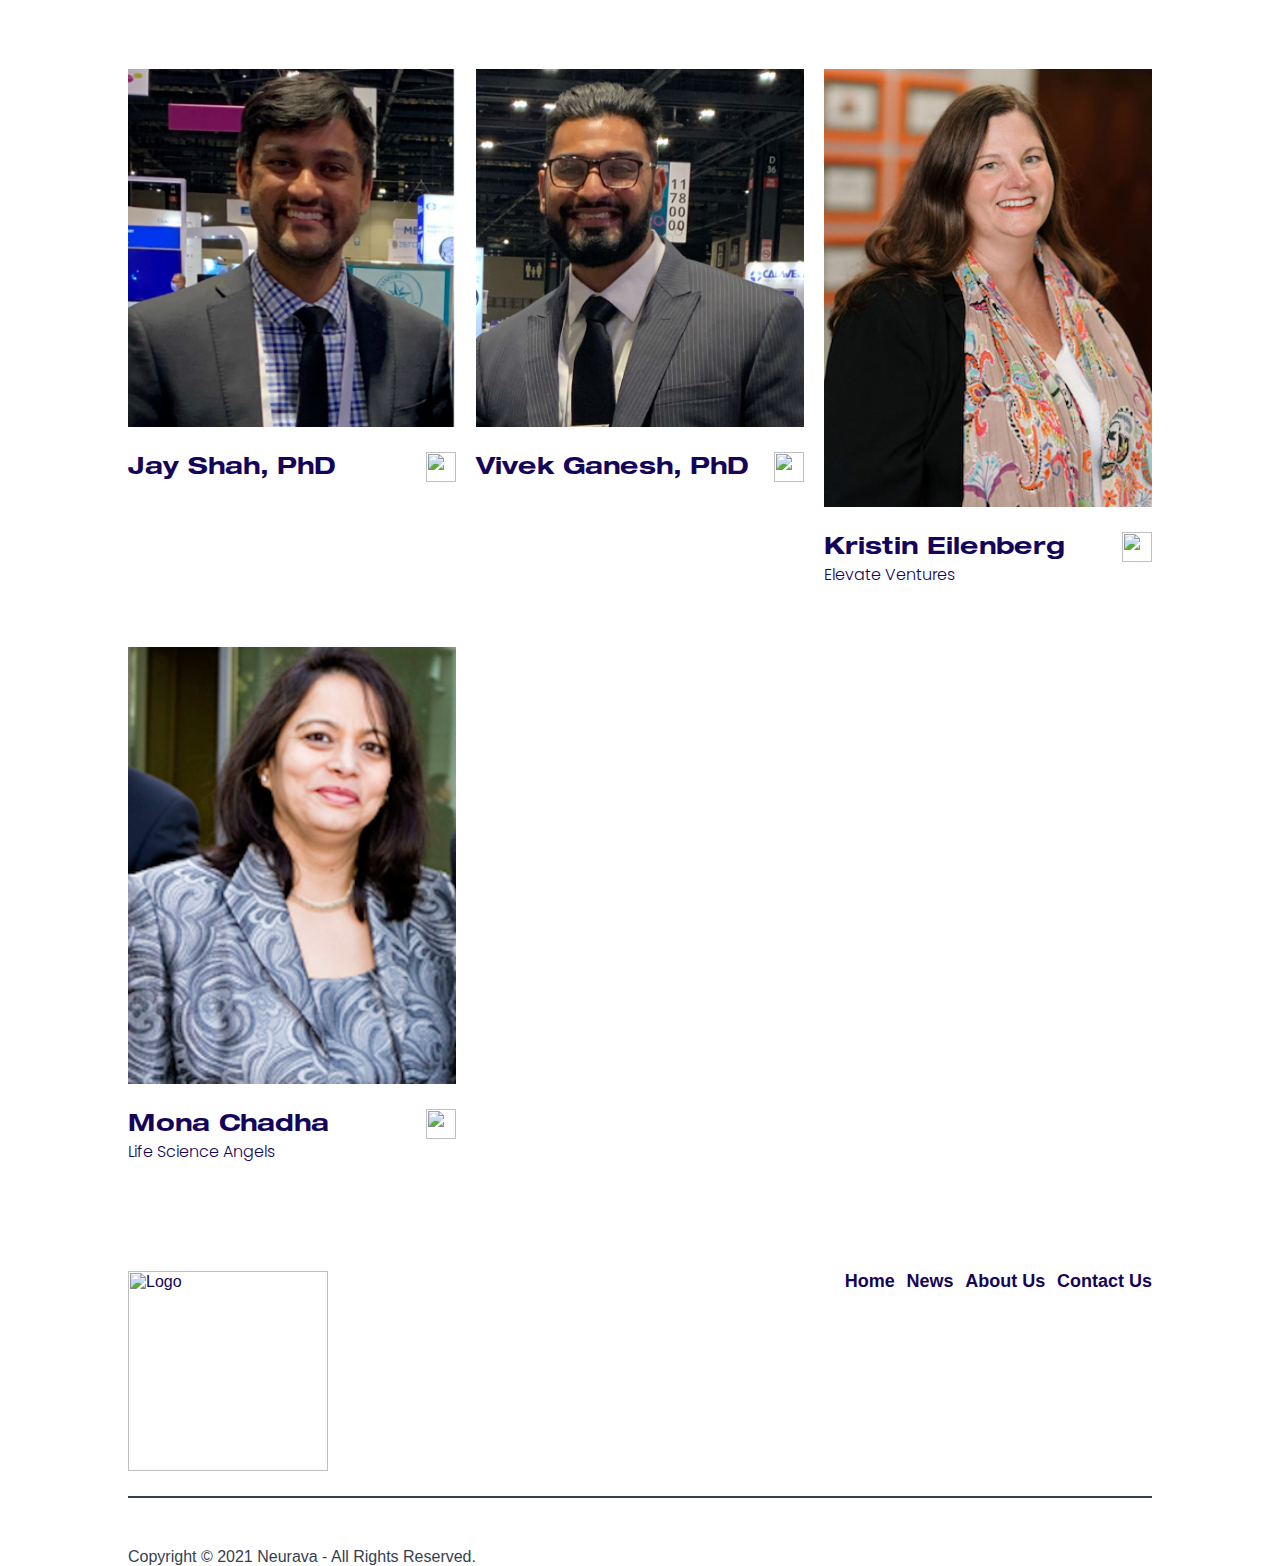
==== commit b1d6805b: "resizing images" ====
--- a/About.html
+++ b/About.html
@@ -192,7 +192,7 @@
             target="_blank"
             class="profile"
           >
-            <img src="assets/team/kristin1.jpg" alt="Kristin" width="355" height="481"/>
+            <img src="assets/team/kristin1.jpg" alt="Kristin"/>
             <div class="info">
               <div class="Title">
                 <h4>Kristin Eilenberg</h4>
@@ -211,7 +211,7 @@
             target="_blank"
             class="profile"
           >
-            <img src="assets/team/Mona.png" alt="Mona" width="355" height="481"/>
+            <img src="assets/team/Mona.png" alt="Mona"/>
             <div class="info">
               <div class="Title">
                 <h4>Mona Chadha</h4>
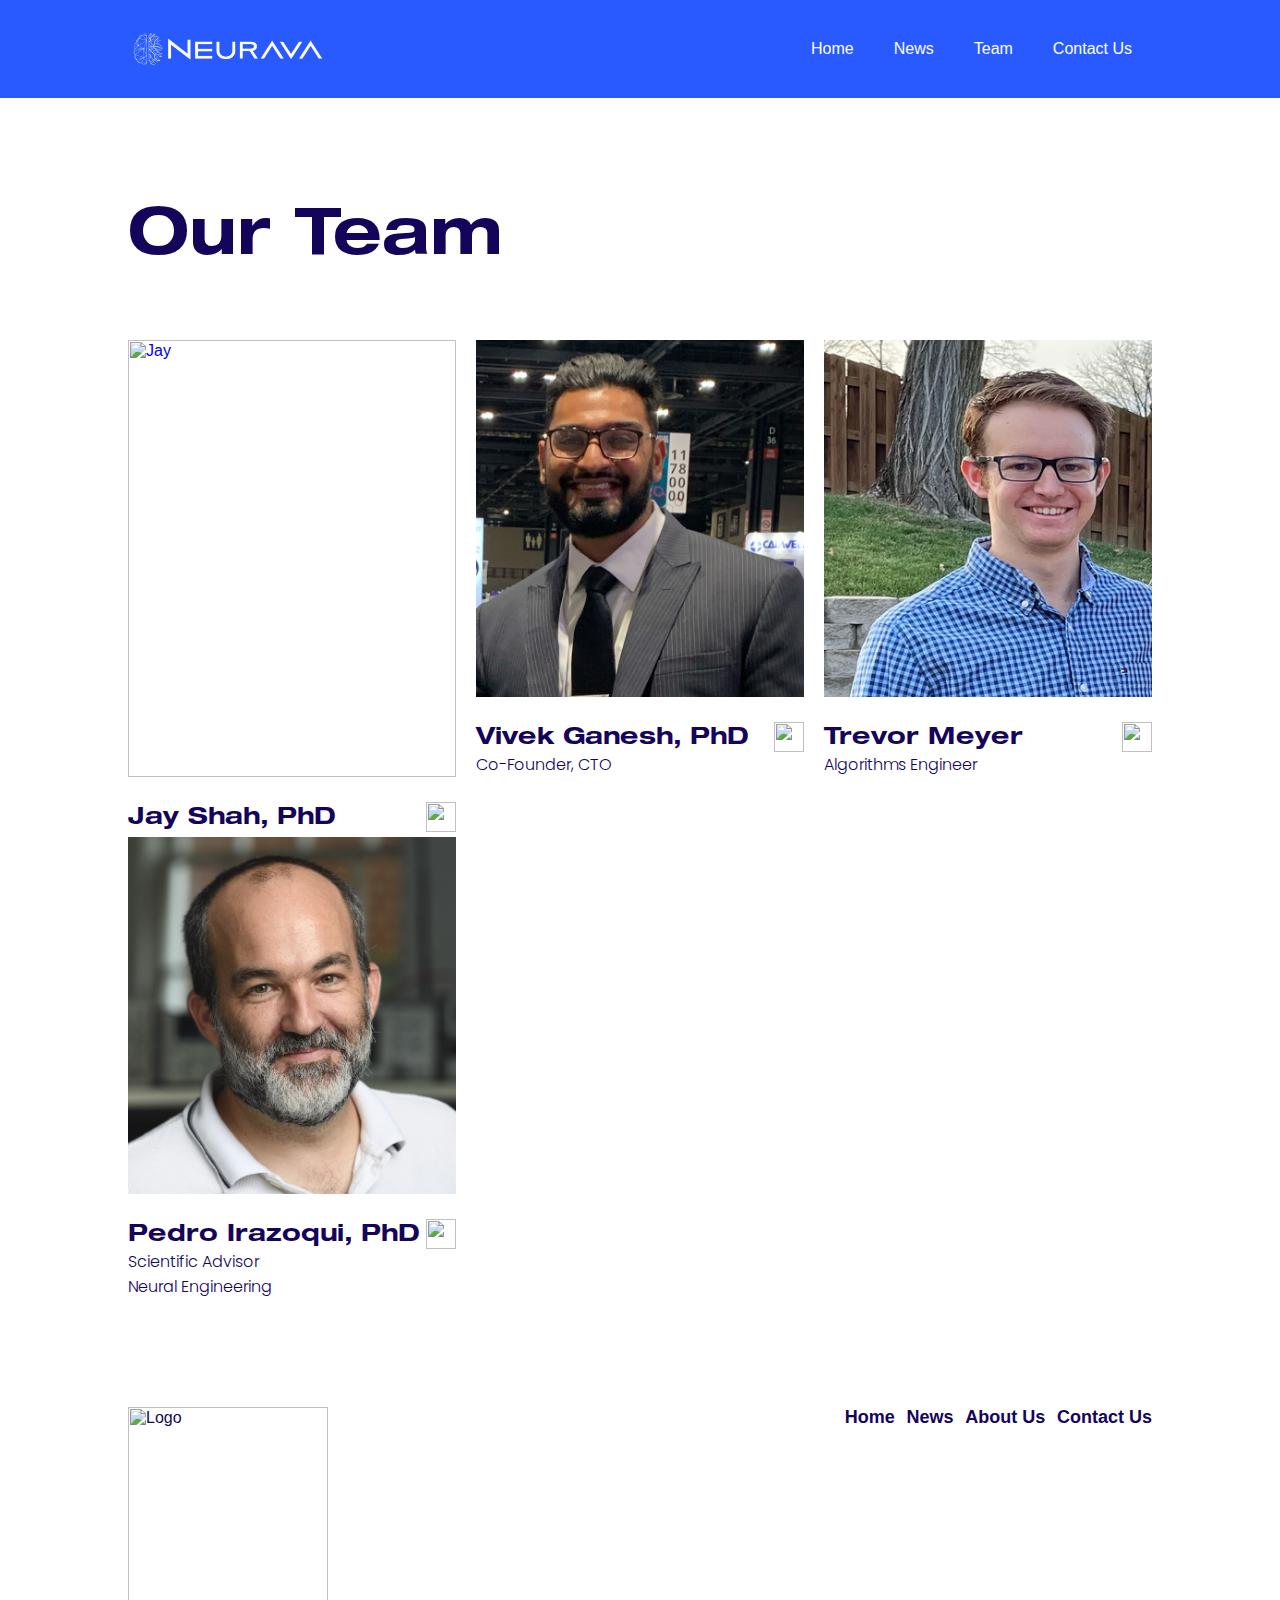
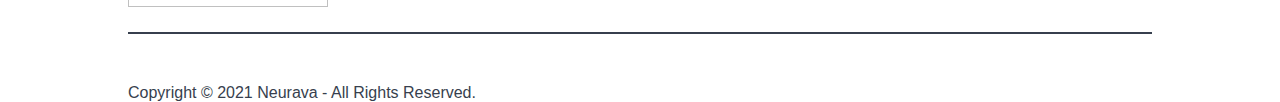
==== commit 61a75b99: "removing board section" ====
--- a/About.html
+++ b/About.html
@@ -147,7 +147,7 @@
         </div>
       </div>
     </div>
-    <div class="section board">
+    <!-- <div class="section board">
       <div class="contentWrapper">
         <h1>Our Board</h1>
         <div class="profiles">
@@ -227,7 +227,7 @@
           </a>
         </div>
       </div>
-    </div>
+    </div> -->
     <div class="footer">
       <div class="footerInner">
         <div class="top">
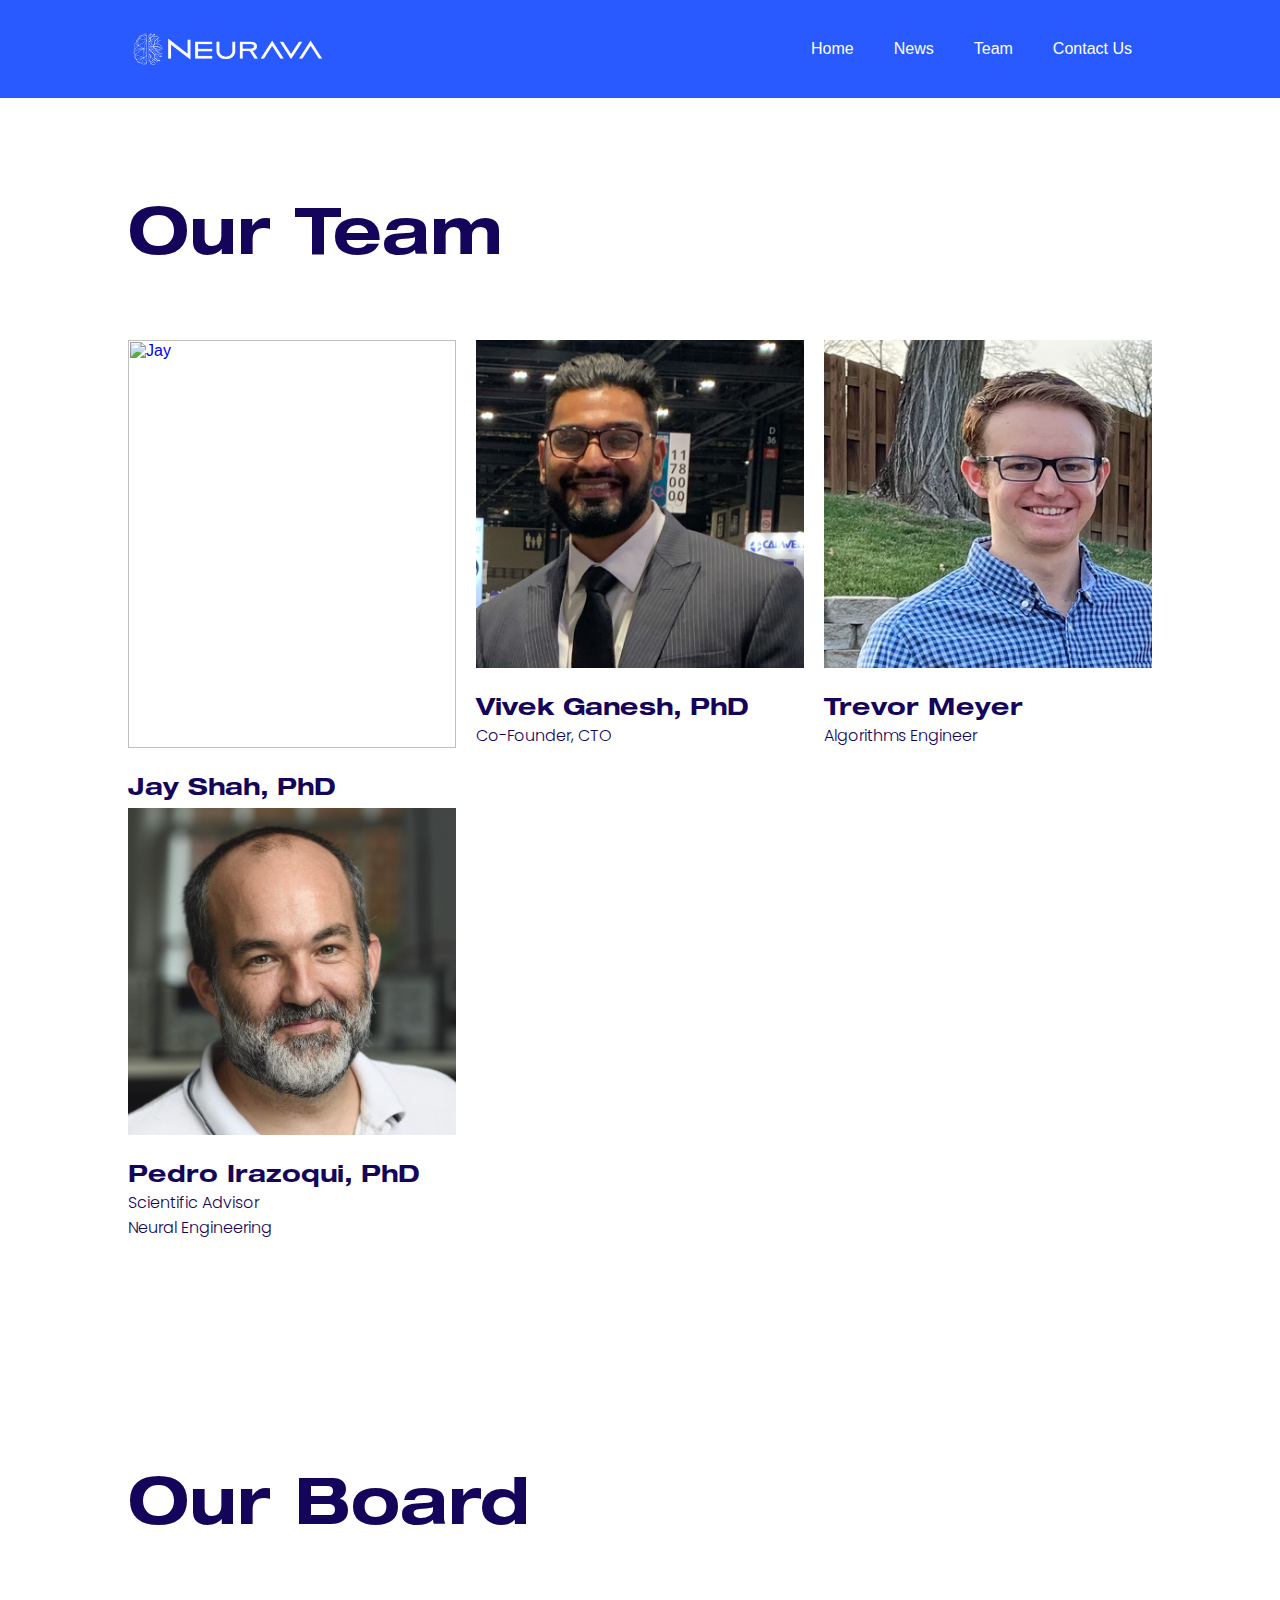
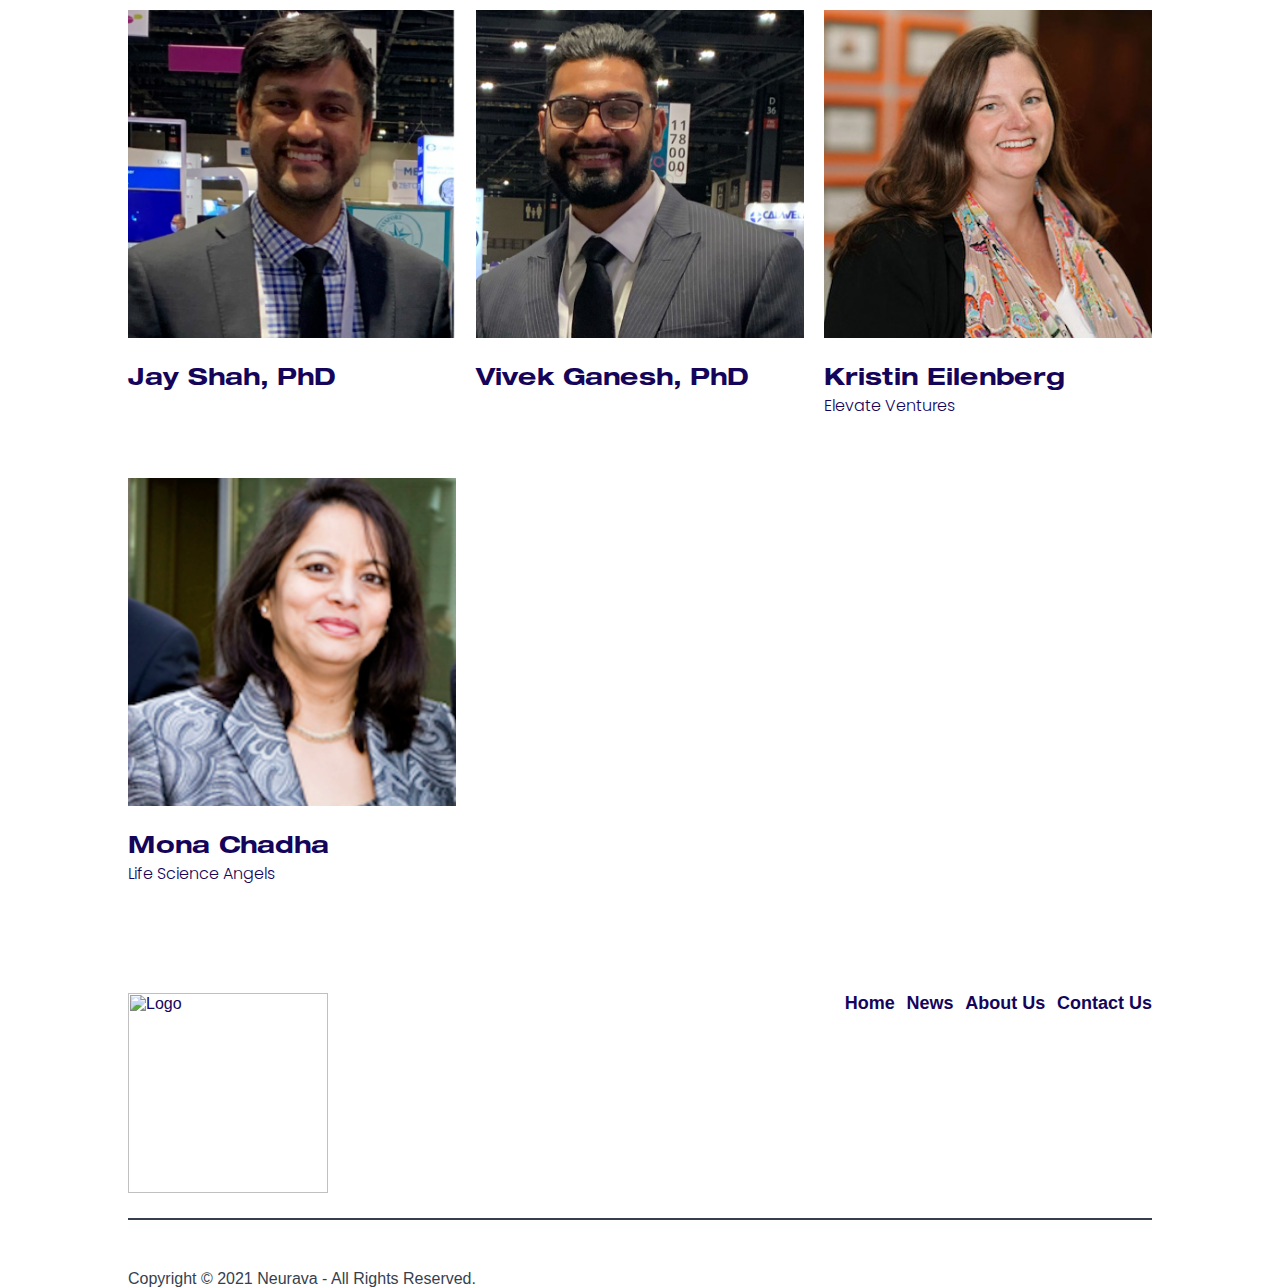
==== commit 24faf44e: "News Sync w/ Json & Team 1:1" ====
--- a/About.html
+++ b/About.html
@@ -147,7 +147,8 @@
         </div>
       </div>
     </div>
-    <!-- <div class="section board">
+    
+    <div class="section board">
       <div class="contentWrapper">
         <h1>Our Board</h1>
         <div class="profiles">
@@ -227,7 +228,8 @@
           </a>
         </div>
       </div>
-    </div> -->
+    </div>
+
     <div class="footer">
       <div class="footerInner">
         <div class="top">
--- a/css/about.css
+++ b/css/about.css
@@ -4,55 +4,46 @@
   font-weight: 100;
   src: url("../assets/Fonts/Helvetica-Neue-Thin-Extended.ttf") format("woff2"), url("/fonts/OpenSans-Regular-webfont.woff") format("woff");
 }
-
 @font-face {
   font-family: "HelveticaExtended";
   font-weight: 200;
   src: url("../assets/Fonts/Helvetica-Neue-Ultra-Light-Extended.ttf") format("woff2"), url("/fonts/OpenSans-Regular-webfont.woff") format("woff");
 }
-
 @font-face {
   font-family: "HelveticaExtended";
   font-weight: 300;
   src: url("../assets/Fonts/Helvetica-Neue-Light-Extended.ttf") format("woff2"), url("/fonts/OpenSans-Regular-webfont.woff") format("woff");
 }
-
 @font-face {
   font-family: "HelveticaExtended";
   font-weight: 400;
   src: url("../assets/Fonts/Helvetica-Neue-Extended.ttf") format("woff2"), url("/fonts/OpenSans-Regular-webfont.woff") format("woff");
 }
-
 @font-face {
   font-family: "HelveticaExtended";
   font-weight: 500;
   src: url("../assets/Fonts/Helvetica-Neue-Medium-Extended.ttf") format("woff2"), url("/fonts/OpenSans-Regular-webfont.woff") format("woff");
 }
-
 @font-face {
   font-family: "HelveticaExtended";
   font-weight: 600;
   src: url("../assets/Fonts/Helvetica-Neue-Bold-Extended.ttf") format("woff2"), url("/fonts/OpenSans-Regular-webfont.woff") format("woff");
 }
-
 @font-face {
   font-family: "HelveticaExtended";
   font-weight: 700;
   src: url("../assets/Fonts/Helvetica-Neue-Heavy-Extended.ttf") format("woff2"), url("/fonts/OpenSans-Regular-webfont.woff") format("woff");
 }
-
 @font-face {
   font-family: "HelveticaExtended";
   font-weight: 800;
   src: url("../assets/Fonts/Helvetica-Neue-Black-Extended.ttf") format("woff2"), url("/fonts/OpenSans-Regular-webfont.woff") format("woff");
 }
-
 .material-icons {
   font-family: "Material Icons";
   font-weight: normal;
   font-style: normal;
-  font-size: 24px;
-  /* Preferred icon size */
+  font-size: 24px; /* Preferred icon size */
   display: inline-block;
   line-height: 1;
   text-transform: none;
@@ -62,16 +53,14 @@
   direction: ltr;
   text-rendering: optimizeLegibility;
   -moz-osx-font-smoothing: grayscale;
-  -webkit-font-feature-settings: "liga";
-          font-feature-settings: "liga";
+  font-feature-settings: "liga";
 }
 
 * {
   padding: 0;
   margin: 0;
   font-family: Arial, Helvetica, sans-serif;
-  -webkit-box-sizing: border-box;
-          box-sizing: border-box;
+  box-sizing: border-box;
 }
 
 body {
@@ -129,7 +118,6 @@
 .lightMode {
   background: white;
 }
-
 .lightMode h1,
 .lightMode h2,
 .lightMode h3,
@@ -146,7 +134,6 @@
 .darkMode {
   background: #02020f;
 }
-
 .darkMode h1,
 .darkMode h2,
 .darkMode h3,
@@ -163,31 +150,23 @@
 .lightMode header {
   position: fixed;
   z-index: 9000;
-  display: -webkit-box;
-  display: -ms-flexbox;
-  display: flex;
-  -webkit-box-pack: center;
-      -ms-flex-pack: center;
-          justify-content: center;
+  display: flex;
+  justify-content: center;
   width: 100%;
   background-color: #285aff;
 }
-
 .lightMode header nav ul li a:hover {
   background: linear-gradient(274.36deg, black 0%, black 100%);
   background-clip: text;
   -webkit-background-clip: text;
   -webkit-text-fill-color: transparent;
 }
-
 .lightMode header nav.mobileNav {
   display: none;
 }
-
 .lightMode .footer .footerInner .top .logo {
   display: none;
 }
-
 .lightMode .footer .footerInner .top .logo.lightMode {
   display: block;
 }
@@ -195,66 +174,43 @@
 header {
   position: fixed;
   z-index: 9000;
-  display: -webkit-box;
-  display: -ms-flexbox;
-  display: flex;
-  -webkit-box-pack: center;
-      -ms-flex-pack: center;
-          justify-content: center;
-  width: 100%;
-  -webkit-backdrop-filter: blur(20px);
-          backdrop-filter: blur(20px);
-  background-color: #02020f2d;
-}
-
+  display: flex;
+  justify-content: center;
+  width: 100%;
+  backdrop-filter: blur(20px);
+  background-color: rgba(2, 2, 15, 0.1764705882);
+}
 header nav {
   margin: auto;
   padding: 20px 0;
-  -ms-flex-item-align: center;
-      align-self: center;
+  align-self: center;
   width: 80%;
-  display: -webkit-box;
-  display: -ms-flexbox;
-  display: flex;
-  -webkit-box-pack: justify;
-      -ms-flex-pack: justify;
-          justify-content: space-between;
-  -webkit-box-align: center;
-      -ms-flex-align: center;
-          align-items: center;
-}
-
+  display: flex;
+  justify-content: space-between;
+  align-items: center;
+}
 header nav .logo {
   width: 200px;
-  -webkit-transition-duration: 1s;
-          transition-duration: 1s;
-  -webkit-transition-timing-function: ease-in-out;
-          transition-timing-function: ease-in-out;
-}
-
+  transition-duration: 1s;
+  transition-timing-function: ease-in-out;
+}
 header nav ul {
-  display: -webkit-box;
-  display: -ms-flexbox;
-  display: flex;
-}
-
+  display: flex;
+}
 header nav ul li {
   list-style: none;
   margin: 20px;
 }
-
 header nav ul li a {
   color: white;
   text-decoration: none;
 }
-
 header nav ul li a:hover {
   background: linear-gradient(274.36deg, #493eff 0%, #0776ff 100%);
   background-clip: text;
   -webkit-background-clip: text;
   -webkit-text-fill-color: transparent;
 }
-
 header nav.mobileNav {
   display: none;
 }
@@ -296,80 +252,51 @@
 .footer {
   height: 250px;
   width: 100%;
-  display: -webkit-box;
-  display: -ms-flexbox;
-  display: flex;
-  -webkit-box-pack: center;
-      -ms-flex-pack: center;
-          justify-content: center;
-  -webkit-box-align: center;
-      -ms-flex-align: center;
-          align-items: center;
-}
-
+  display: flex;
+  justify-content: center;
+  align-items: center;
+}
 .footer .footerInner {
   width: 80%;
-  display: -webkit-box;
-  display: -ms-flexbox;
-  display: flex;
-  -webkit-box-orient: vertical;
-  -webkit-box-direction: normal;
-      -ms-flex-direction: column;
-          flex-direction: column;
-}
-
+  display: flex;
+  flex-direction: column;
+}
 .footer .footerInner .top {
-  display: -webkit-box;
-  display: -ms-flexbox;
-  display: flex;
-  -webkit-box-pack: justify;
-      -ms-flex-pack: justify;
-          justify-content: space-between;
-  width: 100%;
-}
-
+  display: flex;
+  justify-content: space-between;
+  width: 100%;
+}
 .footer .footerInner .top .logo {
   width: 200px;
 }
-
 .footer .footerInner .top .logo.lightMode {
   display: none;
 }
-
 .footer ul {
-  display: -webkit-box;
-  display: -ms-flexbox;
-  display: flex;
-  -webkit-box-pack: justify;
-      -ms-flex-pack: justify;
-          justify-content: space-between;
+  display: flex;
+  justify-content: space-between;
   width: 30%;
 }
-
 .footer ul li {
   font-weight: 600;
   font-size: 18px;
   list-style: none;
 }
-
 .footer ul li a {
   color: white;
   text-decoration: none;
 }
-
 .footer ul li a:hover {
   background: linear-gradient(274.36deg, #493eff 0%, #0776ff 100%);
   background-clip: text;
   -webkit-background-clip: text;
   -webkit-text-fill-color: transparent;
 }
-
 .footer .divider {
   width: 100%;
   border: 1px solid #373f4e;
   margin: 25px 0 50px 0;
 }
-
 .footer .bottom .copywrite {
   color: #373f4e;
 }
@@ -424,42 +351,26 @@
     color: white;
     margin: auto;
     padding: 20px 0;
-    -ms-flex-item-align: center;
-        align-self: center;
+    align-self: center;
     width: 80%;
-    display: -webkit-box;
-    display: -ms-flexbox;
-    display: flex;
-    -webkit-box-orient: horizontal;
-    -webkit-box-direction: normal;
-        -ms-flex-direction: row;
-            flex-direction: row;
-    -webkit-box-pack: justify;
-        -ms-flex-pack: justify;
-            justify-content: space-between;
-    -webkit-box-align: center;
-        -ms-flex-align: center;
-            align-items: center;
+    display: flex;
+    flex-direction: row;
+    justify-content: space-between;
+    align-items: center;
   }
   header nav.mobileNav .logo {
     width: 150px;
-    -webkit-transition-duration: 1s;
-            transition-duration: 1s;
-    -webkit-transition-timing-function: ease-in-out;
-            transition-timing-function: ease-in-out;
+    transition-duration: 1s;
+    transition-timing-function: ease-in-out;
   }
   header nav.mobileNav .material-icons-outlined {
     color: white;
   }
   header nav.mobileNav .mobileMenuHeader {
-    display: -webkit-box;
-    display: -ms-flexbox;
     display: flex;
     width: 100%;
     margin-bottom: 100px;
-    -webkit-box-pack: justify;
-        -ms-flex-pack: justify;
-            justify-content: space-between;
+    justify-content: space-between;
     z-index: 10000;
   }
   header nav.mobileNav .mobileMenuHeader .icon .close,
@@ -470,8 +381,6 @@
     display: block;
   }
   header nav.mobileNav .mobileMenu {
-    display: -webkit-box;
-    display: -ms-flexbox;
     display: flex;
     left: 768px;
     display: flex;
@@ -482,28 +391,18 @@
     left: 768px;
     z-index: 9000;
     background: #02020f;
-    -webkit-box-orient: vertical;
-    -webkit-box-direction: normal;
-        -ms-flex-direction: column;
-            flex-direction: column;
+    flex-direction: column;
     padding: 30px;
-    -webkit-transition-duration: 1s;
-            transition-duration: 1s;
+    transition-duration: 1s;
   }
   header nav.mobileNav .mobileMenu.active {
     left: 0px;
-    -webkit-transition-duration: 1s;
-            transition-duration: 1s;
+    transition-duration: 1s;
   }
   header nav.mobileNav .mobileMenu ul {
     margin-top: 100px;
-    display: -webkit-box;
-    display: -ms-flexbox;
-    display: flex;
-    -webkit-box-orient: vertical;
-    -webkit-box-direction: normal;
-        -ms-flex-direction: column;
-            flex-direction: column;
+    display: flex;
+    flex-direction: column;
   }
   header nav.mobileNav .mobileMenu ul li {
     font-size: 40px;
@@ -518,26 +417,19 @@
   }
   .lightMode header nav.light {
     display: none;
-    -webkit-transition-duration: 1s;
-            transition-duration: 1s;
-    -webkit-transition-timing-function: ease-in-out;
-            transition-timing-function: ease-in-out;
+    transition-duration: 1s;
+    transition-timing-function: ease-in-out;
   }
   .lightMode header nav.mobileNav {
-    display: -webkit-box;
-    display: -ms-flexbox;
     display: flex;
   }
   .lightMode header nav.mobileNav .material-icons-outlined {
-    -webkit-transition-duration: 2s;
-            transition-duration: 2s;
+    transition-duration: 2s;
   }
   .lightMode header nav.mobileNav .material-icons-outlined.close {
     color: black;
   }
   .lightMode header nav.mobileNav .mobileMenu {
-    display: -webkit-box;
-    display: -ms-flexbox;
     display: flex;
     left: 768px;
     display: flex;
@@ -548,28 +440,18 @@
     left: 768px;
     z-index: 9000;
     background: white;
-    -webkit-box-orient: vertical;
-    -webkit-box-direction: normal;
-        -ms-flex-direction: column;
-            flex-direction: column;
+    flex-direction: column;
     padding: 30px;
-    -webkit-transition-duration: 1s;
-            transition-duration: 1s;
+    transition-duration: 1s;
   }
   .lightMode header nav.mobileNav .mobileMenu.active {
     left: 0px;
-    -webkit-transition-duration: 1s;
-            transition-duration: 1s;
+    transition-duration: 1s;
   }
   .lightMode header nav.mobileNav .mobileMenu ul {
     margin-top: 100px;
-    display: -webkit-box;
-    display: -ms-flexbox;
-    display: flex;
-    -webkit-box-orient: vertical;
-    -webkit-box-direction: normal;
-        -ms-flex-direction: column;
-            flex-direction: column;
+    display: flex;
+    flex-direction: column;
   }
   .lightMode header nav.mobileNav .mobileMenu ul li {
     font-size: 40px;
@@ -586,12 +468,8 @@
     width: 80%;
   }
   .footer .footerInner .top {
-    display: -webkit-box;
-    display: -ms-flexbox;
-    display: flex;
-    -webkit-box-pack: center;
-        -ms-flex-pack: center;
-            justify-content: center;
+    display: flex;
+    justify-content: center;
     width: 100%;
   }
   .footer ul {
@@ -606,26 +484,15 @@
     color: #15055a;
   }
 }
-
 .section {
   min-height: 100vh;
   padding: 100px 0;
   width: 100%;
-  display: -webkit-box;
-  display: -ms-flexbox;
-  display: flex;
-  -webkit-box-orient: vertical;
-  -webkit-box-direction: normal;
-      -ms-flex-direction: column;
-          flex-direction: column;
-  -webkit-box-pack: center;
-      -ms-flex-pack: center;
-          justify-content: center;
-  -webkit-box-align: center;
-      -ms-flex-align: center;
-          align-items: center;
-}
-
+  display: flex;
+  flex-direction: column;
+  justify-content: center;
+  align-items: center;
+}
 .section.team {
   padding-top: 200px;
 }
@@ -634,16 +501,10 @@
 .board .profiles {
   margin-top: 40px;
   width: 100%;
-  display: -webkit-box;
-  display: -ms-flexbox;
-  display: flex;
-  -webkit-box-pack: justify;
-      -ms-flex-pack: justify;
-          justify-content: space-between;
-  -ms-flex-wrap: wrap;
-      flex-wrap: wrap;
-}
-
+  display: flex;
+  justify-content: space-between;
+  flex-wrap: wrap;
+}
 .team .profiles .profile,
 .board .profiles .profile {
   width: 32%;
@@ -651,47 +512,36 @@
   text-decoration: none;
   margin: 30px 0;
 }
-
 .team .profiles .profile .Title,
 .board .profiles .profile .Title {
-  display: -webkit-box;
-  display: -ms-flexbox;
-  display: flex;
-  -webkit-box-pack: justify;
-      -ms-flex-pack: justify;
-          justify-content: space-between;
-  -webkit-box-align: center;
-      -ms-flex-align: center;
-          align-items: center;
-}
-
+  display: flex;
+  justify-content: space-between;
+  align-items: center;
+}
 .team .profiles .profile .Title img,
 .board .profiles .profile .Title img {
   width: 30px;
 }
-
 .team .profiles .profile:hover,
 .board .profiles .profile:hover {
-  -webkit-transform: scale(1.02);
-          transform: scale(1.02);
-}
-
+  transform: scale(1.02);
+}
 .team .profiles .profile img,
 .board .profiles .profile img {
   width: 100%;
-}
-
+  aspect-ratio: 1/1;
+  object-fit: cover;
+  object-position: 100% 0;
+}
 .team .profiles .profile .info,
 .board .profiles .profile .info {
   margin-top: 25px;
 }
-
 .team .profiles .profile .info h2,
 .board .profiles .profile .info h2 {
   font-size: 34px;
   margin-bottom: 10px;
 }
-
 .team .profiles .profile .info p,
 .board .profiles .profile .info p {
   font-size: 16px;
@@ -710,16 +560,9 @@
   .board .profiles {
     margin-top: 40px;
     width: 100%;
-    display: -webkit-box;
-    display: -ms-flexbox;
-    display: flex;
-    -webkit-box-orient: vertical;
-    -webkit-box-direction: normal;
-        -ms-flex-direction: column;
-            flex-direction: column;
-    -webkit-box-pack: center;
-        -ms-flex-pack: center;
-            justify-content: center;
+    display: flex;
+    flex-direction: column;
+    justify-content: center;
   }
   .team .profiles .profile,
   .board .profiles .profile {
@@ -729,8 +572,7 @@
   }
   .team .profiles .profile:hover,
   .board .profiles .profile:hover {
-    -webkit-transform: scale(1.02);
-            transform: scale(1.02);
+    transform: scale(1.02);
   }
   .team .profiles .profile img,
   .board .profiles .profile img {
@@ -752,4 +594,5 @@
     font-weight: 300;
   }
 }
-/*# sourceMappingURL=about.css.map */+
+/*# sourceMappingURL=about.css.map */
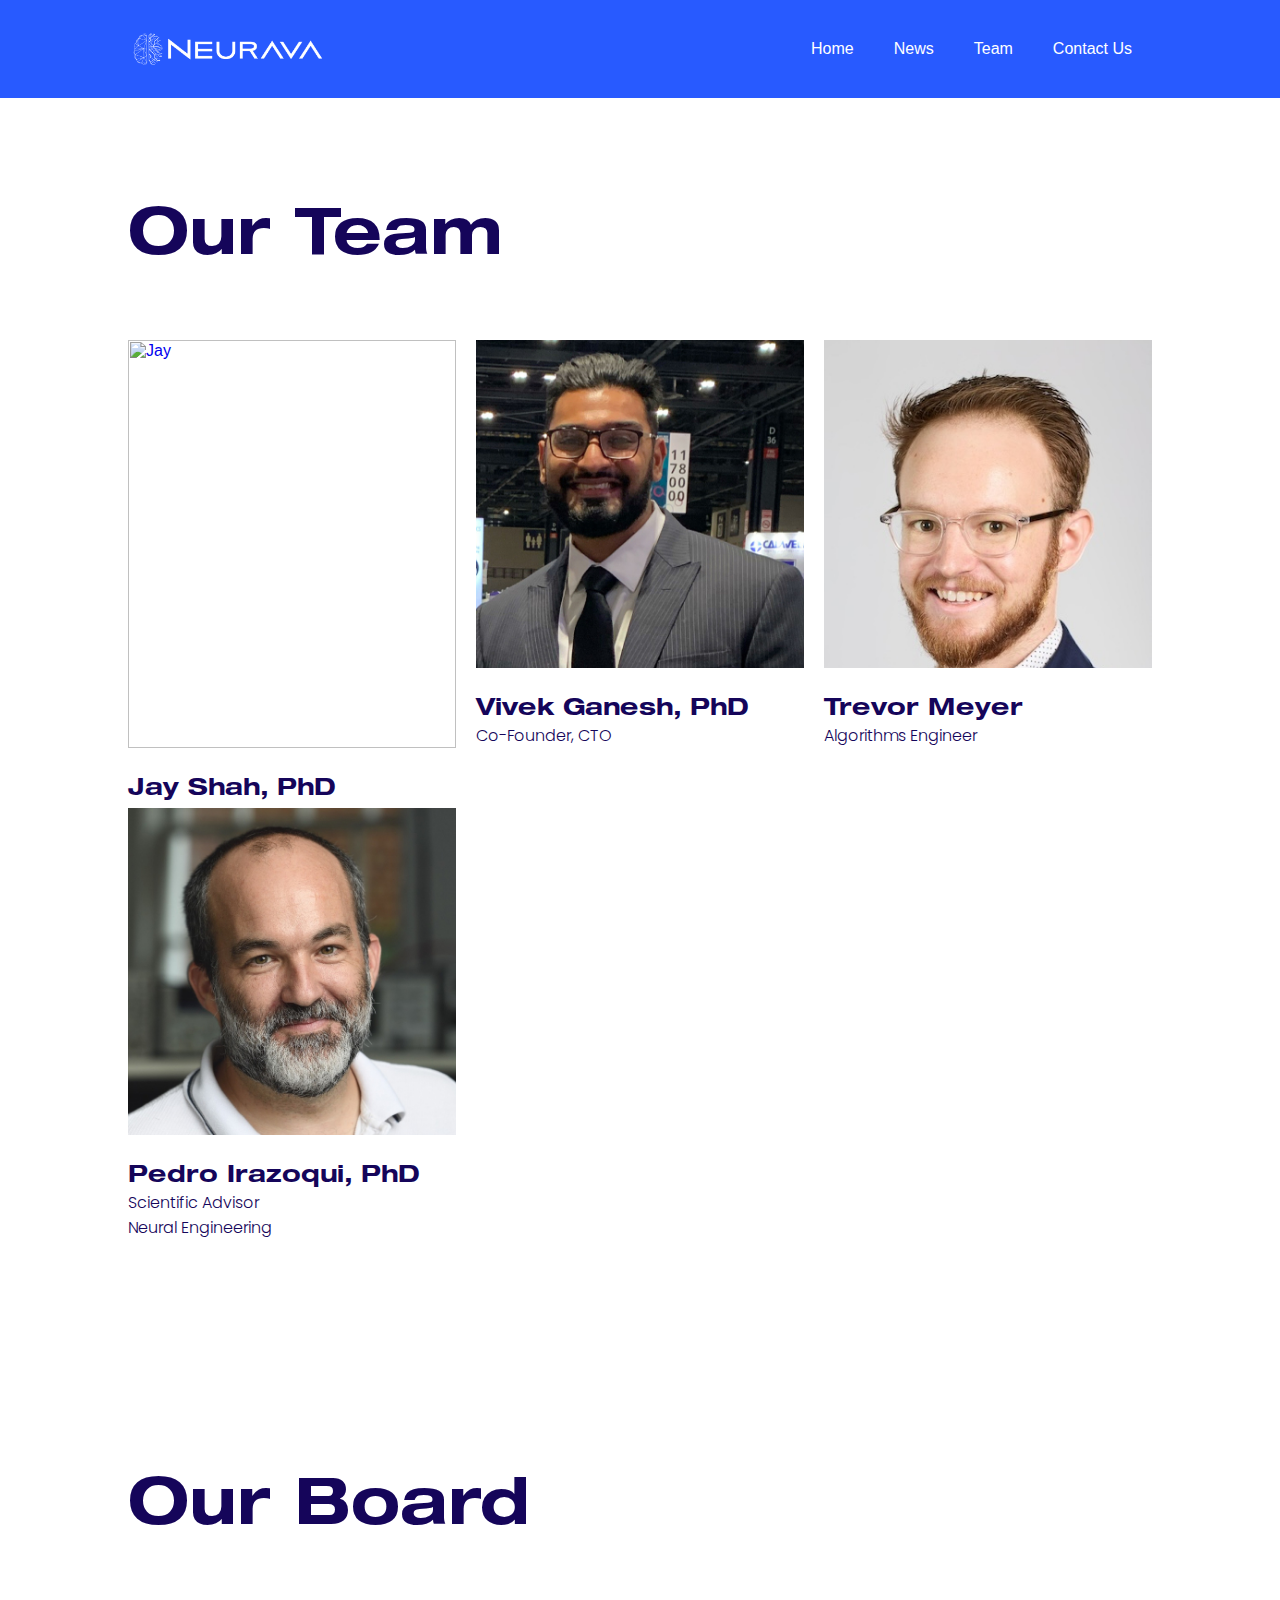
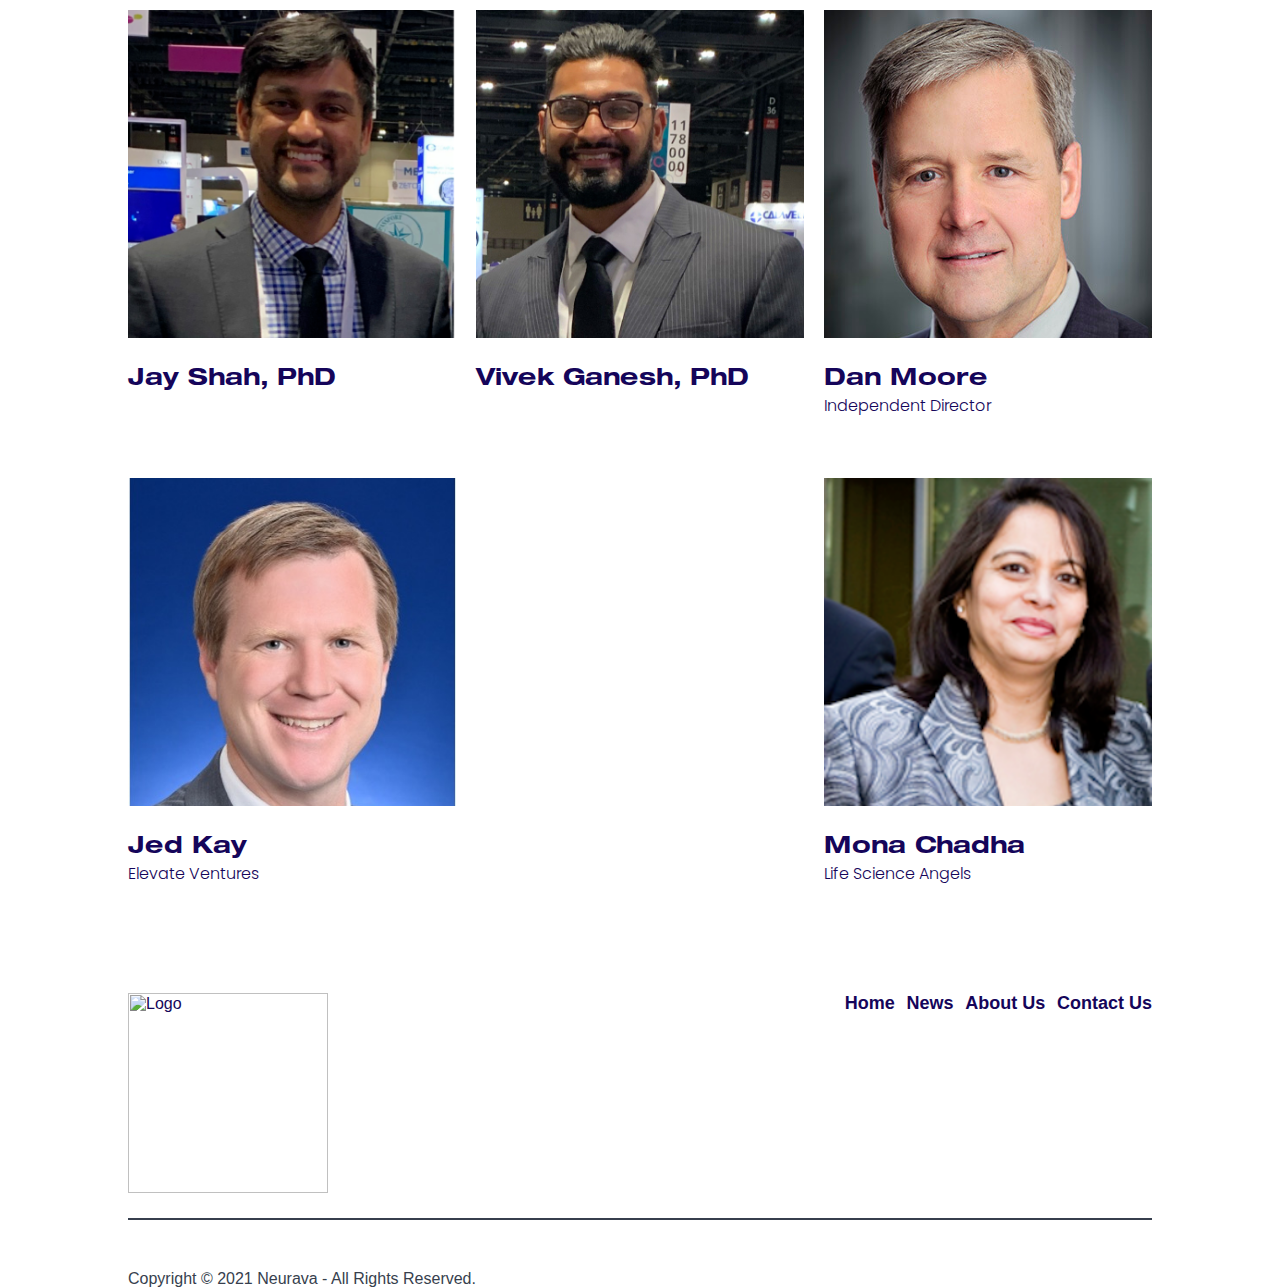
==== commit 1f4a823a: "updated trevor, Dan and Jed images" ====
--- a/About.html
+++ b/About.html
@@ -109,7 +109,7 @@
           target="_blank"
           class="profile"
           >
-          <img src="assets/team/trevor.jpg" alt="Trevor" />
+          <img src="assets/team/Trevor.jpeg" alt="Trevor" />
           <div class="info">
             <div class="Title">
               <h4>Trevor Meyer</h4>
@@ -189,14 +189,33 @@
             </div>
           </a>
           <a
-            href="https://www.linkedin.com/in/kristineilenberg/"
-            target="_blank"
-            class="profile"
-          >
-            <img src="assets/team/kristin1.jpg" alt="Kristin"/>
-            <div class="info">
-              <div class="Title">
-                <h4>Kristin Eilenberg</h4>
+            href="https://www.linkedin.com/in/daniel-moore-2a682b8/"
+            target="_blank"
+            class="profile"
+          >
+            <img src="assets/team/dan-moore.jpg" alt="Dan"/>
+            <div class="info">
+              <div class="Title">
+                <h4>Dan Moore</h4>
+                <span
+                  ><img
+                    class="linkedinLogo"
+                    src=""
+                    alt=""
+                /></span>
+              </div>
+              <p>Independent Director</p>
+            </div>  
+          </a>
+          <a
+            href="https://www.linkedin.com/in/jed-kay-mba/"
+            target="_blank"
+            class="profile"
+          >
+            <img src="assets/team/JedKay.jpg" alt="Jed"/>
+            <div class="info">
+              <div class="Title">
+                <h4>Jed Kay</h4>
                 <span
                   ><img
                     class="linkedinLogo"
@@ -226,6 +245,25 @@
               <p>Life Science Angels</p>
             </div>
           </a>
+          <!-- <a
+            href="https://www.linkedin.com/in/matthew-simonian-7636579/"
+            target="_blank"
+            class="profile"
+          >
+            <img src="assets/team/Matthew.jpeg" alt="Matthew"/>
+            <div class="info">
+              <div class="Title">
+                <h4>Matthew Simonian</h4>
+                <span
+                  ><img
+                    class="linkedinLogo"
+                    src="/assets/icons/linkedin-logo.png"
+                    alt=""
+                /></span>
+              </div>
+              <p>UCB</p>
+            </div>
+          </a> -->
         </div>
       </div>
     </div>
